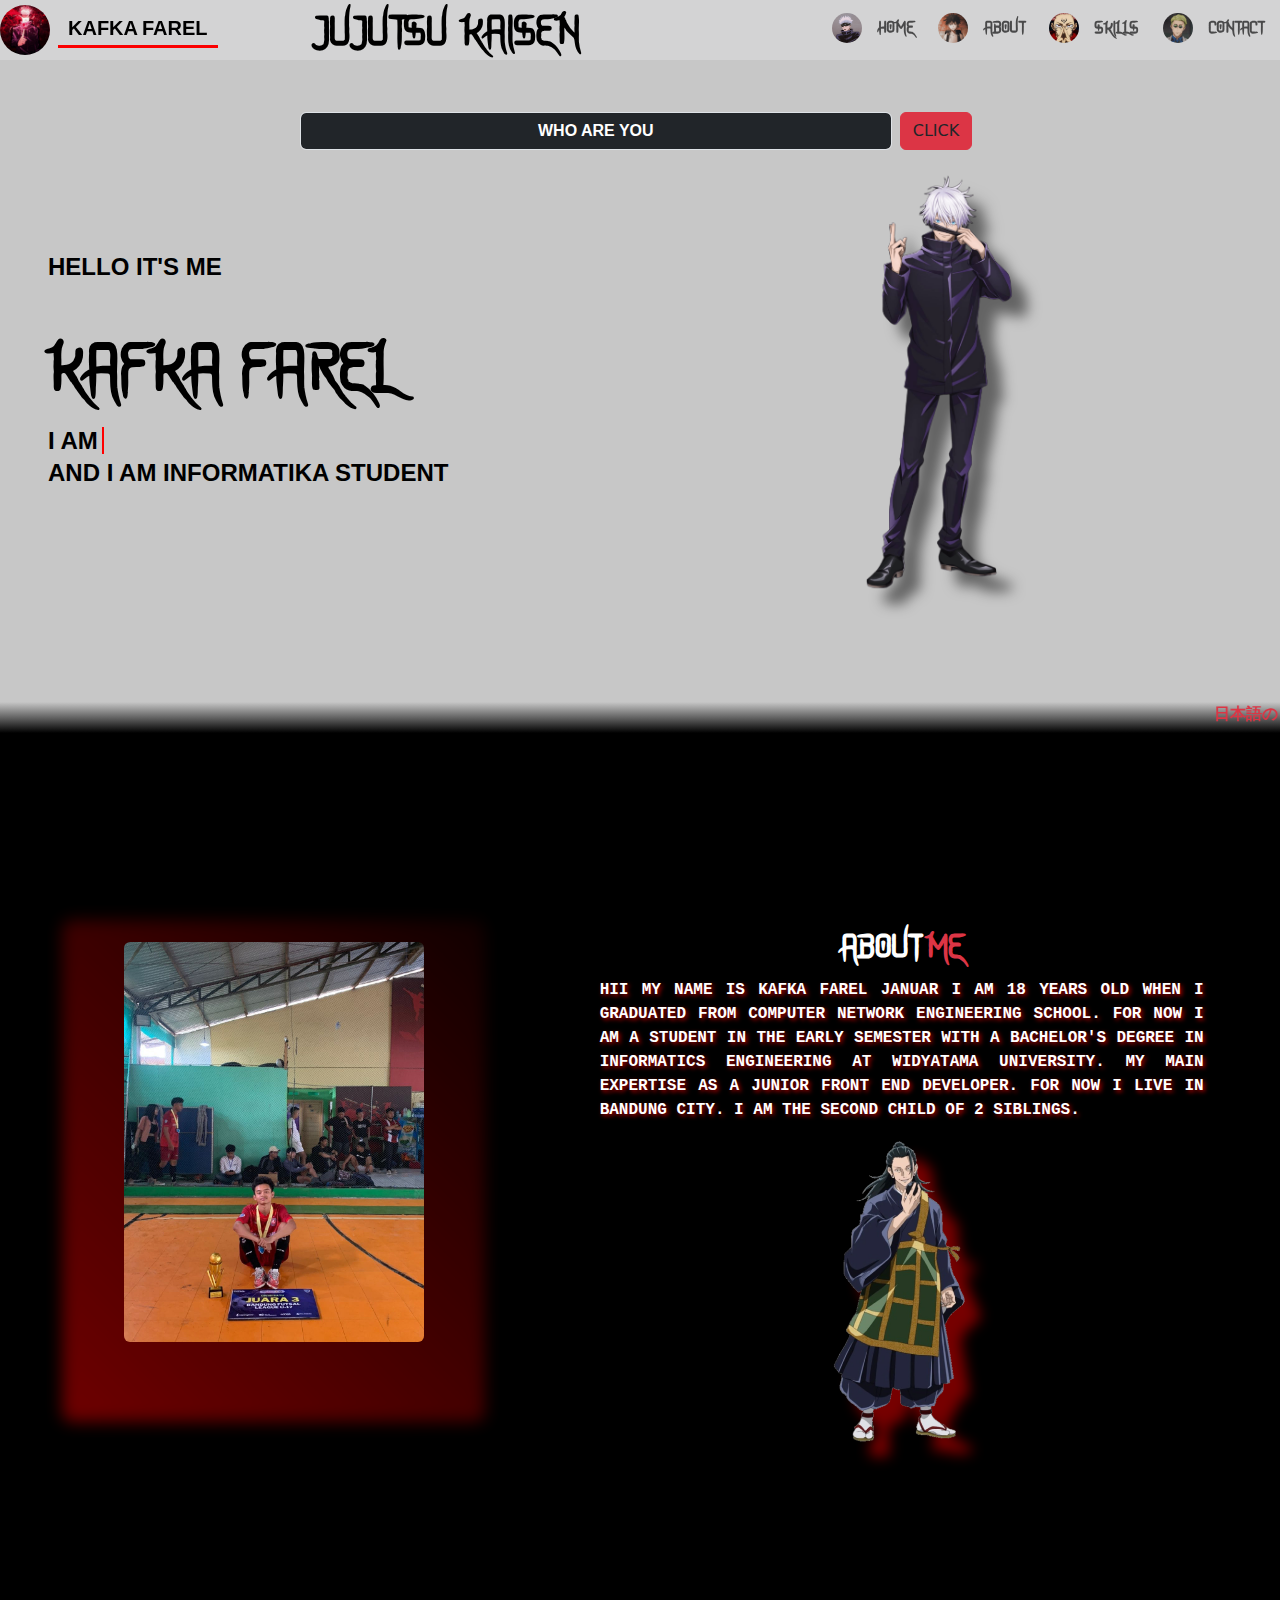
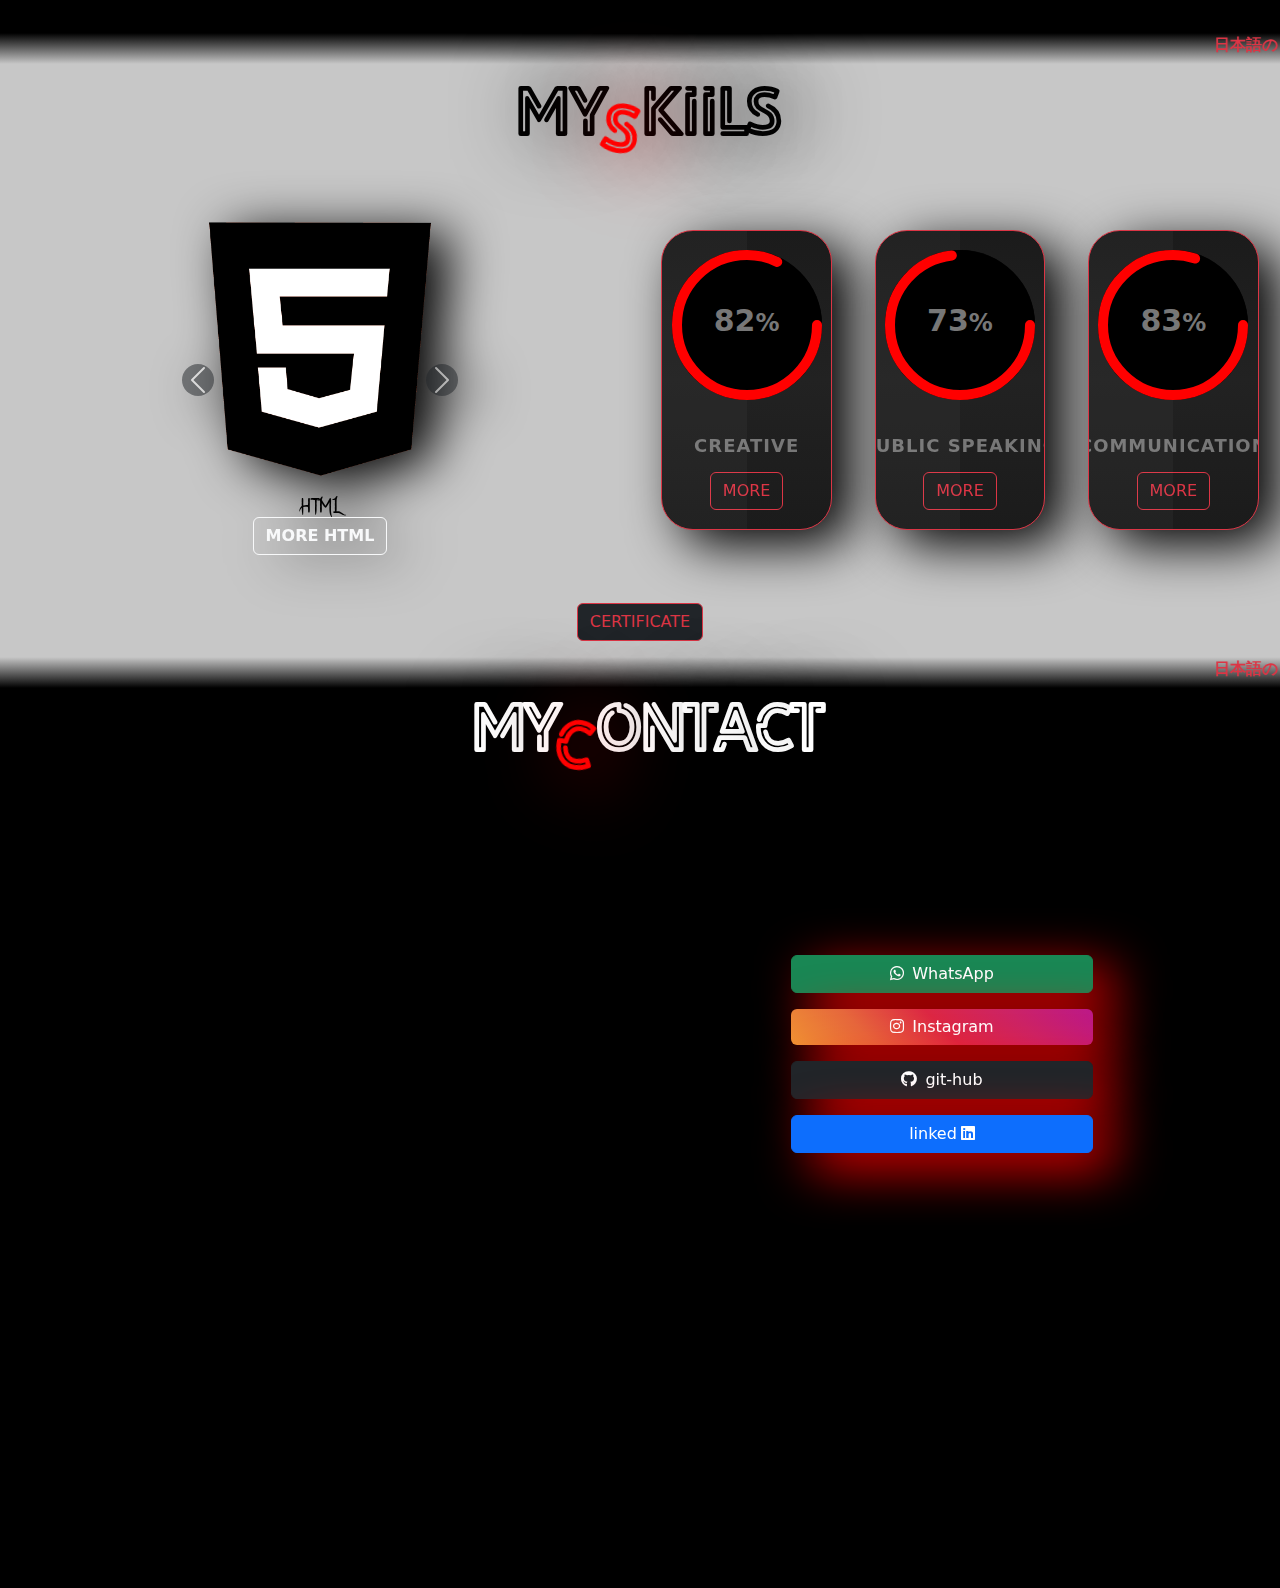
==== index.html @ aa189bc1 "ganti warna bg dan menambahakan kontak" ====
<!DOCTYPE html>
<html lang="en">
  <head>
    <meta charset="UTF-8" />
    <meta http-equiv="X-UA-Compatible" content="IE=edge" />
    <meta name="viewport" content="width=device-width, initial-scale=1.0" />
    <title>KAFKA</title>
    <link href="https://cdn.jsdelivr.net/npm/bootstrap@5.3.0-alpha1/dist/css/bootstrap.min.css" rel="stylesheet" />
    <link href="https://cdnjs.cloudflare.com/ajax/libs/font-awesome/6.6.0/css/all.min.css" rel="stylesheet" />
    <link rel="stylesheet" href="main.css" />
  </head>
  <body>
    <!-- Navbar -->

    <nav class="navbar navbar-expand-lg">
      <div class="container-fluid fixed-top porto bg-light bg-opacity-25">
        <a class="navbar-brand d-flex align-items-center" href="">
          <img src="gojo.gif" alt="Logo" width="50" class="d-inline-block align-text-top rounded-circle" />
          <div class="fw-bold folio ms-2" style="font-family: Arial, Helvetica, sans-serif"><span>KAFKA</span><span class="ms-1">FAREL</span></div>
        </a>
        <div class="flex-grow-1 d-flex justify-content-center">
          <button class="fw-bold fs-1 bg-transparent border border-0 pulsate-bck" style="font-family: jujutsukaisen" onclick="mode()">JUJUTSU KAISEN</button>
        </div>
        <button class="navbar-toggler" type="button" data-bs-toggle="collapse" data-bs-target="#navbarTogglerDemo02" aria-controls="navbarTogglerDemo02" aria-expanded="false" aria-label="Toggle navigation">
          <span class="navbar-toggler-icon"></span>
        </button>
        <div class="collapse navbar-collapse" id="navbarTogglerDemo02">
          <ul class="navbar-nav ms-auto d-flex justify-content-start ul-text">
            <button class="nav-item d-flex align-items-center bg-transparent border border-0">
              <img class="me-2 rounded-circle" width="30" height="30" style="vertical-align: middle" src="home1jpg.jpg" />
              <a class="nav-link fw-bold button-text" href="#home" style="vertical-align: middle; font-family: jujutsukaisen">HOME</a>
            </button>
            <button class="nav-item d-flex align-items-center bg-transparent border border-0">
              <img class="me-2 rounded-circle" width="30" height="30" style="vertical-align: middle" src="about.jpg" />
              <a class="nav-link fw-bold button-text" href="#about" style="vertical-align: middle; font-family: jujutsukaisen">ABOUT</a>
            </button>
            <button class="nav-item d-flex align-items-center bg-transparent border border-0">
              <img class="me-2 rounded-circle" width="30" height="30" style="vertical-align: middle" src="skills.jpeg" />
              <a class="nav-link fw-bold button-text" href="#skills" style="vertical-align: middle; font-family: jujutsukaisen">SKILLS</a>
            </button>
            <button class="nav-item d-flex align-items-center bg-transparent border border-0">
              <img class="me-2 rounded-circle" width="30" height="30" style="vertical-align: middle" src="kontak.jpeg" />
              <a class="nav-link fw-bold button-text" href="#kontak" style="vertical-align: middle; font-family: jujutsukaisen">CONTACT</a>
            </button>
            <!-- <button class="nav-item d-flex align-items-center bg-transparent border border-0" type="button" data-bs-toggle="offcanvas" data-bs-target="#offcanvasExample" aria-controls="offcanvasExample">CHATBOT</button> -->
          </ul>
        </div>
      </div>
    </nav>
    <!-- Navbar End -->

    <!-- Hero Section -->
    <div class="container-fluid mt-5 pt-5 px-5 awal" id="home" style="min-height: 70vh">
      <div class="row align-items-center">
        <div class="d-flex align-items-center justify-content-center">
          <input class="input-nama text-light fw-bold bg-dark form-control w-50 mb-3" id="inputnama" type="text" placeholder="WHO ARE YOU" aria-label="default input example" />
          <button type="button" class="btn btn-danger text-dark mb-3 mx-2" onclick="nama()">CLICK</button>
        </div>
        <div>
          <h1 class="h1" id="h1"></h1>
        </div>
        <div id="customAlert" class="modal fade" tabindex="-1" aria-hidden="true">
          <div class="modal-dialog modal-dialog-centered">
            <div class="modal-content">
              <div class="modal-header">
                <h5 class="modal-title">PENTING!!!</h5>
                <div class="spinner-grow text-danger" role="status"></div>
                <button type="button" class="btn-close" data-bs-dismiss="modal" aria-label="Close"></button>
              </div>
              <div class="modal-body">
                <p>MASUKKAN NAMA ANDA</p>
              </div>
              <div class="modal-footer">
                <button type="button" class="btn btn-secondary" data-bs-dismiss="modal">Tutup</button>
              </div>
            </div>
          </div>
        </div>

        <div class="col-lg-6 text-start luar" style="font-family: Arial, Helvetica, sans-serif">
          <h3 class="fs-4 mb-5 fw-bold">HELLO IT'S ME</h3>
          <h1 class="display-3 fw-bold mb-3 text-pop-up-top" style="font-family: JujutsuKaisen">KAFKA FAREL</h1>
          <span class="fs-4 mb-4 fw-bold text-text text-first">I AM</span>
          <span class="fs-4 mb-4 fw-bold text-text text-second">FREELANCE</span>
          <h3 class="fs-4 mb-4 fw-bold">AND I AM INFORMATIKA STUDENT</h3>
        </div>
        <div class="col-lg-6 text-center mt-4 mt-lg-0 slide-in-fwd-right">
          <img src="gojo.png" class="img-fluid gojo-image" alt="Gojo Image" />
        </div>
      </div>
    </div>

    <!-- end hero -->

    <div class="mt-2 bg-jepang overflow-hidden">
      <marquee class="text-[clamp(1rem, 5vw, 2rem)] text-start text-danger text-nowrap fw-bold" scrollamount="7" behavior="scroll">
        日本語の 日本語の 日本語の 日本語の 日本語の 日本語 日本語の 日本語 日本語の 日本語の 日本語の 日本語の 日本語の 日本語 日本語の 日本語 日本語の 日本語の 日本語の 日本語の 日本語の 日本語 日本語の 日本語 日本語の 日本語の 日本語の
        日本語の 日本語の 日本語 日本語の 日本語
      </marquee>
    </div>

    <!-- About Section -->
    <div class="container-fluid bg-about text-center justify-content-center d-flex align-items-center" id="about" style="min-height: 100vh">
      <div class="row justify-content-around w-100">
        <div class="col-10 col-xs-8 col-sm-8 col-md-4 glow-border mb-4">
          <img src="foto1.jpeg" class="rounded img-fluid foto1-image" alt="Foto 1" />
        </div>
        <div class="col-10 col-xs-8 col-sm-8 col-md-6" id="text">
          <div style="font-family: jujutsukaisen">
            <span class="fw-bold fs-2 text-me">ABOUT</span>
            <span class="fw-bold fs-2 text-danger">ME</span>
            <p class="text-uppercase mt-2 fw-bold font-monospace text-about text-sm">
              hii my name is kafka farel januar i am 18 years old when i graduated from computer network engineering school. for now i am a student in the early semester with a bachelor's degree in informatics engineering at widyatama
              university. my main expertise as a junior front end developer. for now i live in bandung city. i am the second child of 2 siblings.
            </p>
          </div>
          <div>
            <img src="geto.png" class="img-fluid geto-image" />
          </div>
        </div>
      </div>
    </div>

    <!-- END ABOUT -->
    <div class="bg-jepang2 overflow-hidden">
      <marquee class="text-[clamp(1rem, 5vw, 2rem)] text-start text-danger text-nowrap fw-bold" scrollamount="7" behavior="scroll" direction="left">
        日本語の 日本語の 日本語の 日本語の 日本語の 日本語 日本語の 日本語 日本語の 日本語の 日本語の 日本語の 日本語の 日本語 日本語の 日本語 日本語の 日本語の 日本語の 日本語の 日本語の 日本語 日本語の 日本語 日本語の 日本語の 日本語の
        日本語の 日本語の 日本語 日本語の 日本語
      </marquee>
    </div>

    <!-- skill section -->
    <div class="container-fluid" id="skills" style="min-height: 10vh; background-attachment: fixed">
      <div class="text-center mt-2">
        <h1 class="text-nyala fw-bold">
          <span class="letter letter-1">M</span>
          <span class="letter letter-1">Y</span>
          <span class="letter letter-2 text-span">S</span>
          <span class="letter letter-3">K</span>
          <span class="letter letter-4">I</span>
          <span class="letter letter-4">I</span>
          <span class="letter letter-4">L</span>
          <span class="letter letter-4">S</span>
        </h1>
      </div>
      <div class="row d-flex justify-content-center">
        <div class="col-10 col-xs-8 col-sm-8 col-md-6 mt-5">
          <div id="carouselExample" class="carousel slide bg-transparent glow-card" data-bs-ride="carousel" style="max-width: 18rem; margin: auto">
            <div class="carousel-inner skillsection">
              <div class="carousel-item active text-center">
                <div class="warna border-0 text-center mx-auto" style="width: 100%; max-width: 18rem">
                  <img src="logo-html-5-2048.png" class="card-img-top img-fluid" alt="HTML Logo" />
                  <div class="card-body">
                    <h5 class="card-title" style="font-family: 'JujutsuKaisen', sans-serif">HTML</h5>
                    <div class="more">
                      <button class="btn btn-outline-light fw-bold" id="morehtml" onclick="html()">MORE HTML</button>
                    </div>
                  </div>
                  <div class="back">
                    <button class="btn btn-outline-light fw-bold" onclick="kembali()">BACK</button>
                  </div>
                </div>
              </div>
              <div class="carousel-item text-center">
                <div class="bg-transparent warna border-0" style="width: 100%; margin: auto">
                  <img src="logo-css-3-1024.png" class="card-img-top" alt="CSS Logo" />
                  <div class="card-body">
                    <h5 class="card-title" style="font-family: jujutsukaisen">CSS</h5>
                    <div class="more">
                      <button class="btn btn-outline-light fw-bold" onclick="css()">MORE CSS</button>
                    </div>
                    <div class="back">
                      <button class="btn btn-outline-light fw-bold" onclick="kembali()">BACK</button>
                    </div>
                  </div>
                </div>
              </div>
              <div class="carousel-item text-center">
                <div class="bg-transparent warna border-0" style="width: 100%; margin: auto">
                  <img src="JavaScript-logo.png" class="card-img-top" alt="JavaScript Logo" />
                  <div class="card-body">
                    <h5 class="card-title" style="font-family: jujutsukaisen">JAVASCRIPT</h5>
                    <div class="more">
                      <button class="btn btn-outline-light fw-bold" onclick="javascript()">MORE JAVASCRIPT</button>
                    </div>
                    <div class="back">
                      <button class="btn btn-outline-light fw-bold" onclick="kembali()">BACK</button>
                    </div>
                  </div>
                </div>
              </div>
              <div class="carousel-item text-center">
                <div class="bg-transparent warna border-0" style="width: 100%; margin: auto">
                  <img src="bootstrap-logo.png" class="card-img-top" alt="Bootstrap Logo" />
                  <div class="card-body">
                    <h5 class="card-title" style="font-family: jujutsukaisen">BOOTSTRAP</h5>
                    <div class="more">
                      <button class="btn btn-outline-light fw-bold" onclick="bt()">MORE</button>
                    </div>
                    <div class="back">
                      <button class="btn btn-outline-light fw-bold" onclick="kembali()">BACK</button>
                    </div>
                  </div>
                </div>
              </div>
              <div class="carousel-item text-center">
                <div class="bg-transparent warna border-0" style="width: 100%; margin: auto">
                  <img src="Tailwind_CSS_Logo.svg.png" class="card-img-top" style="height: 15rem" alt="Tailwind Logo" />
                  <div class="card-body">
                    <h5 class="card-title mt-5" style="font-family: jujutsukaisen">TAILWIND</h5>
                    <div class="more">
                      <button class="btn btn-outline-light fw-bold" onclick="tailwind()">MORE</button>
                    </div>
                    <div class="back">
                      <button class="btn btn-outline-light fw-bold" onclick="kembali()">BACK</button>
                    </div>
                  </div>
                </div>
              </div>
            </div>
            <div id="kirikanan">
              <button class="carousel-control-prev" type="button" data-bs-target="#carouselExample" data-bs-slide="prev">
                <span class="carousel-control-prev-icon bg-dark rounded-circle" aria-hidden="true"></span>
                <span class="visually-hidden">LEFT</span>
              </button>
              <button class="carousel-control-next" type="button" data-bs-target="#carouselExample" data-bs-slide="next">
                <span class="carousel-control-next-icon bg-dark rounded-circle" aria-hidden="true"></span>
                <span class="visually-hidden">Next</span>
              </button>
            </div>
          </div>
          <!-- soft skill -->
          <div class="kemampuan w-100">
            <div class="card-creative" style="width: 26rem">
              <div class="card-body">
                <div style="text-align: center; font-family: jujutsukaisen" class="fw-bold mb-2"><span>CREA</span><span class="text-danger">TIVE</span></div>
                <p class="card-text text-uppercase fw-bold" style="text-align: justify">
                  "My friends often see me as a creative person because I always find new ways to solve problems. For example, in a college project, I found a different data visualization method to make the presentation more interesting and
                  understandable. This creativity helps me provide fresh ideas that enrich the team's work."
                </p>
              </div>
            </div>
            <div class="card-public" style="width: 26rem">
              <div class="card-body">
                <div style="text-align: center; font-family: jujutsukaisen" class="fw-bold mb-2"><span>PUBLIC</span><span class="text-danger">SPEAKING</span></div>
                <p class="card-text text-uppercase fw-bold" style="text-align: justify">
                  "I have good public speaking skills because I often appear to present group projects or ideas in class. My friends feel that I can convey messages clearly and convincingly, which makes it easy for the audience to
                  understand the essence of my presentation. These public speaking skills help me build confidence and convey ideas more effectively."
                </p>
              </div>
            </div>
            <div class="card-komunikasi" style="width: 26rem">
              <div class="card-body">
                <div style="text-align: center; font-family: jujutsukaisen" class="fw-bold mb-2"><span>COMMUNI</span><span class="text-danger">CATION</span></div>
                <p class="card-text text-uppercase fw-bold" style="text-align: justify">
                  "I am usually the communicator in the team. My colleagues feel comfortable to share their ideas with me because I am able to explain clearly and listen well. This communication skill helps us solve problems without
                  misunderstanding."
                </p>
              </div>
            </div>
          </div>

          <!-- end soft skill -->
        </div>
        <div class="col-10 col-sm-8 col-md-6 d-flex flex-wrap align-items-center justify-content-center mt-5">
          <div class="row mt-4 kotakskill">
            <div class="col-12 col-xs-8 col-sm-12 col-md-6 col-lg-4 mb-4 d-flex justify-content-center">
              <div class="card border border-danger rounded-5">
                <div class="box">
                  <div class="percent">
                    <svg>
                      <circle cx="70" cy="70" r="70"></circle>
                      <circle id="circle1" cx="70" cy="70" r="70"></circle>
                    </svg>
                    <div class="num">
                      <h2>82<span>%</span></h2>
                    </div>
                  </div>
                  <h2 class="text">creative</h2>
                </div>
                <div class="mt-2 softskill">
                  <button type="button" class="btn btn-outline-danger" onclick="creative()">MORE</button>
                </div>
                <div class="balik">
                  <button type="button" class="btn btn-outline-danger" onclick="pulang()">BACK</button>
                </div>
              </div>
            </div>

            <div class="col-12 col-sm-12 col-md-6 col-lg-4 mb-4 d-flex justify-content-center">
              <div class="card border border-danger rounded-5">
                <div class="box">
                  <div class="percent">
                    <svg>
                      <circle cx="70" cy="70" r="70"></circle>
                      <circle id="circle2" cx="70" cy="70" r="70"></circle>
                    </svg>
                    <div class="num">
                      <h2>73<span>%</span></h2>
                    </div>
                  </div>
                  <h2 class="text">public speaking</h2>
                </div>
                <div class="mt-2 softskill">
                  <button type="button" class="btn btn-outline-danger" onclick="public()">MORE</button>
                </div>
                <div class="balik">
                  <button type="button" class="btn btn-outline-danger" onclick="pulang()">BACK</button>
                </div>
              </div>
            </div>
            <div class="col-12 col-sm-12 col-md-12 col-lg-4 mb-4 d-flex justify-content-center">
              <div class="card border border-danger rounded-5">
                <div class="box">
                  <div class="percent">
                    <svg>
                      <circle cx="70" cy="70" r="70"></circle>
                      <circle id="circle3" cx="70" cy="70" r="70"></circle>
                    </svg>
                    <div class="num">
                      <h2>83<span>%</span></h2>
                    </div>
                  </div>
                  <h2 class="text">communication</h2>
                </div>
                <div class="mt-2 softskill">
                  <button type="button" class="btn btn-outline-danger" onclick="komunikasi()">MORE</button>
                </div>
                <div class="balik">
                  <button type="button" class="btn btn-outline-danger" onclick="pulang()">BACK</button>
                </div>
              </div>
            </div>
          </div>
          <!-- more -->

          <div class="ht-ml">
            <div class="d-flex align-items-center justify-content-center">
              <div class="card rounded-5" style="width: 18rem">
                <div class="card-body">
                  <div class="card-title text-light fs-2" style="font-family: jujutsukaisen"><span>HT</span><span style="color: red">ML</span></div>
                  <i class="fa-brands fa-html5 fa-3x" style="color: #e34f26"></i>
                  <p class="card-text text-light text-uppercase fw-bold">HTML is a markup language that is generally used to structure paragraphs, headings, and links on web pages.</p>
                  <div class="progress" role="progressbar" aria-label="Danger striped example" aria-valuenow="100" aria-valuemin="0" aria-valuemax="100">
                    <div class="progress-bar progress-bar-striped bg-danger progress-bar-animated fw-bold" style="width: 75%">75%</div>
                  </div>
                </div>
              </div>
            </div>
          </div>
          <div class="cs-s">
            <div class="d-flex align-items-center justify-content-center">
              <div class="card rounded-5" style="width: 18rem">
                <div class="card-body">
                  <div class="card-title text-light fs-2" style="font-family: jujutsukaisen"><span>CS</span><span style="color: red">S</span></div>
                  <i class="fa-brands fa-css3-alt fa-3x" style="color: #1572b6"></i>
                  <p class="card-text text-light text-uppercase fw-bold">
                    CSS is one of the languages that you must know when learning to create a website. Without it, the appearance of the website will be less attractive, and it takes more effort to make changes to the display elements.
                  </p>
                  <div class="progress" role="progressbar" aria-label="Danger striped example" aria-valuenow="100" aria-valuemin="0" aria-valuemax="100">
                    <div class="progress-bar progress-bar-striped bg-danger progress-bar-animated fw-bold" style="width: 70%">70%</div>
                  </div>
                </div>
              </div>
            </div>
          </div>

          <div class="java-script">
            <div class="d-flex align-items-center justify-content-center">
              <div class="card rounded-5" style="width: 18rem">
                <div class="card-body">
                  <div class="card-title text-light fs-2" style="font-family: jujutsukaisen"><span>JAVA</span><span style="color: red">SCRIPT</span></div>
                  <i class="fa-brands fa-js fa-3x" style="color: #f7df1e"></i>
                  <p class="card-text text-light text-uppercase fw-bold">
                    JavaScript is a programming language used for website development to make it more dynamic. In other words, JavaScript gives "life" to the website so that interaction is created between visitors and the site.
                  </p>
                  <div class="progress" role="progressbar" aria-label="Danger striped example" aria-valuenow="100" aria-valuemin="0" aria-valuemax="100">
                    <div class="progress-bar progress-bar-striped bg-danger progress-bar-animated fw-bold" style="width: 50%">50%</div>
                  </div>
                </div>
              </div>
            </div>
          </div>

          <div class="boot-strap">
            <div class="d-flex align-items-center justify-content-center">
              <div class="card rounded-5" style="width: 18rem">
                <div class="card-body">
                  <div class="card-title text-light fs-2" style="font-family: jujutsukaisen"><span>BOOT</span><span style="color: red">STRAP</span></div>
                  <i class="fa-brands fa-bootstrap fa-3x" style="color: #7952b3"></i>
                  <p class="card-text text-light text-uppercase fw-bold">Bootstrap is the mainstay weapon for developers when creating websites. This is because Bootstrap can help them create websites quickly and easily.</p>
                  <div class="progress" role="progressbar" aria-label="Danger striped example" aria-valuenow="100" aria-valuemin="0" aria-valuemax="100">
                    <div class="progress-bar progress-bar-striped bg-danger progress-bar-animated fw-bold" style="width: 80%">80%</div>
                  </div>
                </div>
              </div>
            </div>
          </div>

          <div class="tail-wind">
            <div class="d-flex align-items-center justify-content-center">
              <div class="card rounded-5" style="width: 18rem">
                <div class="card-body">
                  <div class="card-title text-light fs-2" style="font-family: jujutsukaisen"><span>TAIL</span><span style="color: red">WIND</span></div>
                  <p class="card-text text-light text-uppercase fw-bold">Tailwind is a utility-first CSS framework that enables developers to build complex designs with ease.</p>
                  <div class="progress" role="progressbar" aria-label="Danger striped example" aria-valuenow="100" aria-valuemin="0" aria-valuemax="100">
                    <div class="progress-bar progress-bar-striped bg-danger progress-bar-animated fw-bold" style="width: 40%">40%</div>
                  </div>
                </div>
              </div>
            </div>
          </div>

          <!-- end more -->
        </div>
      </div>
      <div class="d-flex justify-content-center align-items-center mt-5">
        <button class="btn btn-outline-danger bg-dark" type="button" data-bs-toggle="collapse" data-bs-target="#collapseExample" aria-expanded="false" aria-controls="collapseExample">CERTIFICATE</button>
      </div>
    </div>
    <!-- end skill -->
    <div class="mt-3 bg-jepang overflow-hidden">
      <marquee class="text-[clamp(1rem, 5vw, 2rem)] text-start text-danger text-nowrap fw-bold" scrollamount="7" behavior="scroll">
        日本語の 日本語の 日本語の 日本語の 日本語の 日本語 日本語の 日本語 日本語の 日本語の 日本語の 日本語の 日本語の 日本語 日本語の 日本語 日本語の 日本語の 日本語の 日本語の 日本語の 日本語 日本語の 日本語 日本語の 日本語の 日本語の
        日本語の 日本語の 日本語 日本語の 日本語
      </marquee>
    </div>

    <!-- sertifikat -->

    <div class="collapse" id="collapseExample">
      <div class="container-fluid bg-serti">
        <div class="row d-flex justify-content-center align-items-center">
          <div class="col-8 col-sm-8 col-md-5 col-lg-4 d-flex justify-content-center align-items-center mt-5">
            <img src="serti1.jpg" class="img-fluid serti-glow rounded-4 serti-image w-75" alt="Image" />
          </div>
          <div class="col-8 col-sm-8 col-md-5 col-lg-4 d-flex justify-content-center align-items-center mt-3">
            <img src="serti2.jpg" class="img-fluid serti-glow rounded-4 serti-image w-75" alt="Image" />
          </div>
          <div class="col-8 col-sm-8 col-md-8 col-lg-4 d-flex justify-content-center align-items-center mt-3">
            <img src="serti3.jpg" class="img-fluid serti-glow rounded-4 serti-image w-75" alt="Image" />
          </div>
        </div>
      </div>
    </div>
    <!-- end serti -->

    <!-- contact -->
    <div class="container-fluid bg-about text-center" style="min-height: 100vh; background-attachment: fixed" id="kontak">
      <div class="text-center">
        <h1 class="text-nyala text-light fw-bold">
          <span class="letter-text letter-1">M</span>
          <span class="letter-text letter-1">Y</span>
          <span class="letter letter-2 text-span">C</span>
          <span class="letter-text letter-3">O</span>
          <span class="letter-text letter-4">N</span>
          <span class="letter-text letter-4">T</span>
          <span class="letter-text letter-4">A</span>
          <span class="letter-text letter-4">C</span>
          <span class="letter-text letter-4">T</span>
        </h1>
      </div>
      <div class="row d-flex justify-content-center align-items-center w-100 h-100 mt-6">
        <div class="col-10 col-lg-6 col-md-6 col-sm-8 d-flex justify-content-center align-items-center">
          <div class="w-100">
            <iframe
              src="https://www.google.com/maps/embed?pb=!1m18!1m12!1m3!1d350.1423789939285!2d107.62272302739503!3d-6.841494592933404!2m3!1f0!2f0!3f0!3m2!1i1024!2i768!4f13.1!3m3!1m2!1s0x2e68e0d5eada77e3%3A0xa9e84229aa330076!2sJl.%20Baru%20Laksana%20No.57%2C%20Pagerwangi%2C%20Kec.%20Lembang%2C%20Kabupaten%20Bandung%20Barat%2C%20Jawa%20Barat%2040391!5e0!3m2!1sid!2sid!4v1731908939388!5m2!1sid!2sid"
              style="border: 0; height: 300px"
              allowfullscreen=""
              loading="lazy"
              referrerpolicy="no-referrer-when-downgrade"
              class="rounded-4 w-75 maps"
            ></iframe>
          </div>
        </div>
        <div class="col-10 col-lg-6 col-md-6 col-sm-8 mt-3">
          <div>
            <a href="https://wa.me/62895342305487" target="_blank" class="btn btn-success btn-custom w-50"> <i class="fab fa-whatsapp me-2"></i>WhatsApp</a>
          </div>
          <div class="mt-3">
            <a href="https://www.instagram.com/kfkafrl_" target="_blank" class="btn btn-instagram btn-custom w-50"> <i class="fab fa-instagram me-2"></i>Instagram </a>
          </div>
          <div class="mt-3">
            <a href="https://github.com/kafkaaaa28" target="_blank" class="btn btn-dark btn-custom w-50"> <i class="fa-brands fa-github me-2"></i>git-hub</a>
          </div>
          <div class="mt-3">
            <a href="https://www.linkedin.com/in/kafka-januar-b57524325/" target="_blank" class="btn btn-primary btn-custom w-50">linked<i class="fa-brands fa-linkedin ms-1"></i></a>
          </div>
        </div>
      </div>
    </div>

    <script src="kafka.js"></script>
    <script src="https://cdn.jsdelivr.net/npm/bootstrap@5.3.0-alpha1/dist/js/bootstrap.bundle.min.js"></script>
  </body>
</html>
---- main.css ----
*,
html,
body {
  margin: 0;
  padding: 0;
}
html {
  scroll-behavior: smooth;
}
body {
  transition: background-color 1s ease;
  background-color: rgb(199, 199, 199);
  color: black;
}
.dark-mode {
  background-color: #000000; /* Warna latar belakang untuk dark mode */
  color: white; /* Warna teks untuk dark mode */
}
.dark-mode .navbar {
  background-color: #1c1c1c; /* Warna navbar untuk dark mode */
}
.dark-mode button {
  color: white; /* Warna teks tombol untuk dark mode */
}
.bg-jepang {
  background: rgb(0, 0, 0);
  background: linear-gradient(0deg, rgba(0, 0, 0, 1) 0%, rgb(199, 199, 199) 100%);
}
.bg-jepang2 {
  transition: background-color 1s ease;
  background: rgb(199, 199, 199);
  background: linear-gradient(0deg, rgb(199, 199, 199) 0%, rgba(0, 0, 0, 1) 100%);
}
.dark-mode .text-about {
  color: black;
  transition: color 0.3s ease;
  text-shadow: 2px 2px 4px rgba(0, 0, 0, 0.7); /* Bayangan teks */
}
.dark-mode .bg-jepang {
  transition: background-color 1s ease;
  background: rgb(199, 199, 199);
  background: linear-gradient(0deg, rgb(199, 199, 199) 0%, rgba(0, 0, 0, 1) 100%);
}
.dark-mode .bg-jepang2 {
  background: rgb(0, 0, 0);
  background: linear-gradient(0deg, rgba(0, 0, 0, 1) 0%, rgb(199, 199, 199, 1) 100%);
}
.text-nyala {
  font-family: 'Liberty';
  font-weight: 100;
  font-size: 4rem;
  letter-spacing: -0.25em;
  flex-flow: row;
  white-space: nowrap;
}

.letter {
  color: #020202;
  display: inline-block;
  text-shadow: 1rem 0 5rem #000000;
}
.dark-mode .letter {
  text-shadow: 1rem 0 5rem #fcfcfc;

  color: white;
}
.text-span {
  color: red;
  text-shadow: 1rem 0 5rem #ff0000;
}
.dark-mode .text-span {
  color: red;
  text-shadow: 1rem 0 5rem #ff0000;
}
.letter-2 {
  transform: translate(-0.2rem, 1rem) rotate(10deg);
  animation: flicker 2s ease-in-out infinite alternate;
}
.letter-text {
  color: white;
  text-shadow: 1rem 0 5rem #000000;
}
.dark-mode .letter-text {
  color: black;
  text-shadow: 1rem 0 5rem #fcfcfc;
}
@media (max-width: 768px) {
  .text-nyala {
    font-size: 2rem;
  }
}

@media (max-width: 576px) {
  .text-nyala {
    font-size: 1.5rem;
  }
}

@keyframes flicker {
  0% {
    opacity: 1;
    transform: translate(-0.2rem, 1rem) rotate(10deg);
  }

  5% {
    opacity: 1;
    transform: translate(-0.2rem, 1rem) rotate(10deg);
  }

  5.5% {
    opacity: 0;
    transform: translate(-0.2rem, 1rem) rotate(10deg);
  }

  6% {
    opacity: 1;
    transform: translate(-0.2rem, 1rem) rotate(10deg);
  }

  6.5% {
    opacity: 1;
    transform: translate(-0.2rem, 1rem) rotate(10deg);
  }

  7% {
    opacity: 0;
    transform: translate(-0.2rem, 1rem) rotate(10deg);
  }

  8% {
    opacity: 1;
    transform: translate(-0.2rem, 1rem) rotate(10deg);
  }

  50% {
    opacity: 1;
    transform: translate(-0.2rem, 1rem) rotate(13deg);
  }

  100% {
    opacity: 1;
    transform: translate(-0.2rem, 1rem) rotate(10deg);
  }
}

.bg-about {
  background-color: black;
  transition: background-color 1s ease;
}
.dark-mode .bg-about {
  background-color: rgb(199, 199, 199);
}
.dark-mode button a {
  color: white; /* Warna teks tombol untuk dark mode */
}
.dark-mode button a:hover {
  color: white; /* Warna teks tombol untuk dark mode */
}
.text-me {
  color: white;
}
.dark-mode .text-me {
  color: black;
}
.dark-mode a span {
  color: white; /* Warna teks tombol untuk dark mode */
}
.dark-mode .gojo-image {
  filter: drop-shadow(1rem 1rem 0.4rem rgba(235, 0, 0, 0.5));
}
.dark-mode .geto-image {
  filter: drop-shadow(1rem 1rem 0.4rem rgba(0, 0, 0, 0.5));
}
.dark-mode .text-second {
  color: rgb(255, 0, 0);
}
.dark-mode .text-text.text-second:before {
  background-color: black;
  transition: background-color 1s ease;
}
.text-text.text-second:before {
  content: '';
  position: absolute;
  top: 0;
  left: 0;
  height: 100%;
  width: 100%;
  background-color: rgb(199, 199, 199);
  border-left: 2px solid red;
  transition: background-color 1s ease;
  animation: animate 4s steps(12) infinite;
}
@keyframes animate {
  40%,
  60% {
    left: calc(100% + 4px);
  }
  100% {
    left: 0%;
  }
}
@font-face {
  font-family: 'JujutsuKaisen';
  src: url('Qetod.ttf') format('truetype');
}
@font-face {
  font-family: 'Liberty';
  src: url('liberty.otf') format('truetype');
}

.porto {
  list-style: none;
  padding: 0;
  margin: 0;
  display: flex;
  text-transform: uppercase;
  color: grey;
}
.porto .folio {
  padding: 0 0.5em 0.25em;
  cursor: pointer;
  position: relative;
  overflow: hidden;
  transition: 0.3s;
}
.porto .folio:hover {
  color: #fffcfc;
}
.porto .folio:before {
  content: '';
  position: absolute;
  inset: calc(100% - 3px) 0 0 0; /* 3px = the thickness */
  background: rgb(251, 0, 0); /* the color */
  scale: 0 1;
  transition: 0.3s, translate 0s 0.3s;
}
.porto:hover .folio:before {
  scale: 1;
}
.porto .folio:hover:before {
  translate: 0;
  transition: 0.3s;
}
.porto:hover .folio:has(~ .folio:hover):before {
  translate: 100% 0;
  transition: 0.2s 0.2s, scale 0s 0.4s;
}
.porto:hover .folio:hover ~ .folio:before {
  translate: -100% 0;
  transition: 0.2s 0.2s, scale 0s 0.4s;
}
ul {
  list-style: none;
  padding: 0;
  margin: 0;
  display: flex;
  text-transform: uppercase;
  color: grey;
}
ul button {
  padding: 0 0.5em 0.25em;
  cursor: pointer;
  position: relative;
  overflow: hidden;
  transition: 0.3s;
}

.ul-text .button-text:hover {
  color: white;
}
ul button:before {
  content: '';
  position: absolute;
  inset: calc(100% - 3px) 0 0 0; /* 3px = the thickness */
  background: rgb(255, 2, 2); /* the color */
  scale: 0 1;
  transition: 0.3s, translate 0s 0.3s;
}
ul:hover button:before {
  scale: 1;
}
ul button:hover:before {
  translate: 0;
  transition: 0.3s;
}
ul:hover button:has(~ button:hover):before {
  translate: 100% 0;
  transition: 0.2s 0.2s, scale 0s 0.4s;
}
ul:hover button:hover ~ button:before {
  translate: -100% 0;
  transition: 0.2s 0.2s, scale 0s 0.4s;
}
.slide-in-fwd-right {
  -webkit-animation: slide-in-fwd-right 1.5s cubic-bezier(0.25, 0.46, 0.45, 0.94) both;
  animation: slide-in-fwd-right 1.5s cubic-bezier(0.25, 0.46, 0.45, 0.94) both;
}

@-webkit-keyframes slide-in-fwd-right {
  0% {
    -webkit-transform: translateZ(-1400px) translateX(1000px);
    transform: translateZ(-1400px) translateX(1000px);
    opacity: 0;
  }
  100% {
    -webkit-transform: translateZ(0) translateX(0);
    transform: translateZ(0) translateX(0);
    opacity: 1;
  }
}
@keyframes slide-in-fwd-right {
  0% {
    -webkit-transform: translateZ(-1400px) translateX(1000px);
    transform: translateZ(-1400px) translateX(1000px);
    opacity: 0;
  }
  100% {
    -webkit-transform: translateZ(0) translateX(0);
    transform: translateZ(0) translateX(0);
    opacity: 1;
  }
}

.slide-bottom {
  -webkit-animation: slide-bottom 0.5s cubic-bezier(0.25, 0.46, 0.45, 0.94) both;
  animation: slide-bottom 0.5s cubic-bezier(0.25, 0.46, 0.45, 0.94) both;
}

@-webkit-keyframes slide-bottom {
  0% {
    -webkit-transform: translateY(50px);
    transform: translateY(50px);
  }
  100% {
    -webkit-transform: translateY(0);
    transform: translateY(0);
  }
}
@keyframes slide-bottom {
  0% {
    -webkit-transform: translateY(50px);
    transform: translateY(50px);
  }
  100% {
    -webkit-transform: translateY(0px);
    transform: translateY(0px);
  }
}
.text-pop-up-top {
  -webkit-animation: text-pop-up-top 2s cubic-bezier(0.25, 0.46, 0.45, 0.94) both;
  animation: text-pop-up-top 2s cubic-bezier(0.25, 0.46, 0.45, 0.94) both;
}

@-webkit-keyframes text-pop-up-top {
  0% {
    -webkit-transform: translateY(0);
    transform: translateY(0);
    -webkit-transform-origin: 50% 50%;
    transform-origin: 50% 50%;
    text-shadow: none;
  }
  100% {
    -webkit-transform: translateY(-50px);
    transform: translateY(-50px);
    -webkit-transform-origin: 50% 50%;
    transform-origin: 50% 50%;
    text-shadow: 0 2px 0 #cccccc, 0 3px 0 #cccccc, 0 3px 0 #cccccc, 0 4px 0 #cccccc, 0 5px 0 #cccccc, 0 6px 0 #cccccc, 0 7px 0 #cccccc, 0 8px 0 #cccccc, 0 9px 0 #cccccc, 0 50px 30px rgba(0, 0, 0, 0.3);
  }
}
@keyframes text-pop-up-top {
  0% {
    -webkit-transform: translateY(0);
    transform: translateY(0);
    -webkit-transform-origin: 50% 50%;
    transform-origin: 50% 50%;
    text-shadow: none;
  }
  100% {
    -webkit-transform: translateY(-50px);
    transform: translateY(-50px);
    -webkit-transform-origin: 50% 50%;
    transform-origin: 50% 50%;
    text-shadow: 0 1px 0 #cccccc, 0 2px 0 #cccccc, 0 3px 0 #cccccc, 0 4px 0 #cccccc, 0 5px 0 #cccccc, 0 6px 0 #cccccc, 0 7px 0 #cccccc, 0 8px 0 #cccccc, 0 9px 0 #cccccc, 0 50px 30px rgba(0, 0, 0, 0.3);
  }
}
.pulsate-bck {
  -webkit-animation: pulsate-bck 1s ease-in-out infinite both;
  animation: pulsate-bck 1s ease-in-out infinite both;
}

@-webkit-keyframes pulsate-bck {
  0% {
    -webkit-transform: scale(1);
    transform: scale(1);
  }
  50% {
    -webkit-transform: scale(0.9);
    transform: scale(0.9);
  }
  100% {
    -webkit-transform: scale(1);
    transform: scale(1);
  }
}
@keyframes pulsate-bck {
  0% {
    -webkit-transform: scale(1);
    transform: scale(1);
  }
  50% {
    -webkit-transform: scale(0.9);
    transform: scale(0.9);
  }
  100% {
    -webkit-transform: scale(1);
    transform: scale(1);
  }
}
.input-nama::placeholder {
  color: rgb(255, 255, 255);
  font-weight: bold;
  font-family: Arial, Helvetica, sans-serif;
  text-align: center;
}

.dark-mode .input-nama::placeholder {
  color: white;
}
.h1 {
  text-shadow: 2px 2px 4px rgba(2, 2, 2, 0.7);
}
.dark-mode .h1 {
  text-shadow: 7px 5px 5px rgba(248, 3, 3, 0.7);
}
.gojo-image {
  filter: drop-shadow(1rem 1rem 0.4rem rgba(0, 0, 0, 0.5));
  transition: transform 0.3s ease;
  width: 250px;
  height: auto;
  max-width: 100%;
  object-fit: contain;
}

.gojo-image:hover {
  transform: scale(1.05);
}
.geto-image {
  filter: drop-shadow(1rem 1rem 0.4rem rgba(235, 0, 0, 0.5));
  transition: transform 0.3s ease;
  width: 210px;
  height: auto;
  max-width: 100%;
  object-fit: contain;
}
.luar {
  overflow: hidden;
}
.luar .text-text {
  position: relative;
}

.slide-in-bottom {
  -webkit-animation: slide-in-bottom 1s cubic-bezier(0.25, 0.46, 0.45, 0.94) both;
  animation: slide-in-bottom 1s cubic-bezier(0.25, 0.46, 0.45, 0.94) both;
}

@-webkit-keyframes slide-in-bottom {
  0% {
    -webkit-transform: translateY(1000px);
    transform: translateY(1000px);
    opacity: 0;
  }
  100% {
    -webkit-transform: translateY(0);
    transform: translateY(0);
    opacity: 1;
  }
}
@keyframes slide-in-bottom {
  0% {
    -webkit-transform: translateY(1000px);
    transform: translateY(1000px);
    opacity: 0;
  }
  100% {
    -webkit-transform: translateY(0);
    transform: translateY(0);
    opacity: 1;
  }
}
@keyframes glowing {
  0% {
    background-position: 0 0;
  }
  100% {
    background-position: 400% 0;
  }
}

.glow-border {
  position: relative;
  z-index: 1;
  padding: 20px;
  border-radius: 8px;
}

.glow-border::before {
  content: '';
  position: absolute;
  top: -2px;
  left: -2px;
  right: -2px;
  bottom: -2px;
  background: linear-gradient(45deg, rgb(148, 0, 0), black, rgb(2, 2, 130));
  background-size: 400%;
  z-index: -1;
  filter: blur(8px);
  opacity: 0.75;
  border-radius: 10px;
  animation: glowing 5s linear infinite;
}
.foto1-image {
  width: 300px; /* Atur lebar tetap */
  height: auto; /* Sesuaikan tinggi agar proporsional */
  max-width: 100%; /* Tidak lebih dari lebar kolom */
  object-fit: contain; /* Memastikan gambar tidak terdistorsi */
}
.text-about {
  color: white;
  text-align: justify;
  transition: color 0.3s ease;
  text-shadow: 2px 2px 4px rgba(255, 0, 0, 0.7);
}

.full-divider {
  position: relative;
  width: 100vw; /* Full viewport width */
  height: 3rem; /* Sesuaikan tinggi sesuai preferensi */
  display: flex;
  justify-content: center;
  align-items: center;
  margin: 0; /* No margin */
  padding: 0; /* No padding */
  left: 50%; /* Fix for horizontal overflow */
  transform: translateX(-50%); /* Centering adjustment */
}

.divider-text {
  font-size: 1.5rem;
  font-weight: bold;
  color: #333;
  background-color: white; /* Sesuaikan dengan background halaman */
  padding: 0 10px;
  z-index: 1; /* Pastikan teks di atas garis */
}

/* Line behind the text with increased width */
.full-divider::before {
  content: '';
  position: absolute;
  top: 50%;
  left: 0;
  width: 100vw; /* Full viewport width */
  border-top: 4px solid #333; /* Lebar garis ditambah */
  z-index: 0; /* Pastikan garis di bawah teks */
}
.mt-6 {
  margin-top: 8rem !important;
}
.gradient-divider {
  height: 100px; /* Tinggi pemisah */
}
#carouselExample .carousel-inner .carousel-item {
  transition: transform 1s ease-in-out; /* Durasi transisi yang lebih smooth */
}

/* Jika ingin mengatur hover button lebih halus */
.carousel-control-prev-icon,
.carousel-control-next-icon {
  transition: opacity 0.3s ease;
}

.carousel-control-prev-icon:hover,
.carousel-control-next-icon:hover {
  opacity: 0.8;
}
#carouselExample .carousel-inner .carousel-item {
  transition: transform 1s ease-in-out;
}

@keyframes glow {
  0%,
  100% {
    box-shadow: 0 0 10px rgba(255, 0, 0, 0.7), 0 0 20px rgba(255, 0, 0, 0.5), 0 0 30px rgba(255, 0, 0, 0.3);
  }
  50% {
    box-shadow: 0 0 20px rgba(255, 0, 0, 0.9), 0 0 30px rgba(255, 0, 0, 0.7), 0 0 40px rgba(255, 0, 0, 0.5);
  }
}

.glow-card {
  transition: transform 1s ease;
  position: relative;
  filter: drop-shadow(20px 10px 26px #000000);
}
.dark-mode .glow-card {
  filter: drop-shadow(20px 15px 26px #ff0000);
}
.glow-card:hover {
  filter: drop-shadow(20px 15px 26px #ff0000);
  transform: scale(1.05);
  transition: transform 1s ease;
}
.text-focus-in {
  -webkit-animation: text-focus-in 1s cubic-bezier(0.55, 0.085, 0.68, 0.53) both;
  animation: text-focus-in 1s cubic-bezier(0.55, 0.085, 0.68, 0.53) both;
}

@-webkit-keyframes text-focus-in {
  0% {
    -webkit-filter: blur(12px);
    filter: blur(12px);
    opacity: 0;
  }
  100% {
    -webkit-filter: blur(0px);
    filter: blur(0px);
    opacity: 1;
  }
}
@keyframes text-focus-in {
  0% {
    -webkit-filter: blur(12px);
    filter: blur(12px);
    opacity: 0;
  }
  100% {
    -webkit-filter: blur(0px);
    filter: blur(0px);
    opacity: 1;
  }
}

.text-blur-out {
  -webkit-animation: text-blur-out 1.2s cubic-bezier(0.55, 0.085, 0.68, 0.53) both;
  animation: text-blur-out 1.2s cubic-bezier(0.55, 0.085, 0.68, 0.53) both;
}

@-webkit-keyframes text-blur-out {
  0% {
    -webkit-filter: blur(0.01);
    filter: blur(0.01);
  }
  100% {
    -webkit-filter: blur(12px) opacity(0%);
    filter: blur(12px) opacity(0%);
  }
}
@keyframes text-blur-out {
  0% {
    -webkit-filter: blur(0.01);
    filter: blur(0.01);
  }
  100% {
    -webkit-filter: blur(12px) opacity(0%);
    filter: blur(12px) opacity(0%);
  }
}

.card {
  position: relative;
  width: 90%;
  max-width: 225px;
  background: linear-gradient(0deg, #1b1b1b, #222, #1b1b1b);
  display: flex;
  justify-content: center;
  align-items: center;
  height: auto;
  min-height: 300px;
  border-radius: 4px;
  text-align: center;
  overflow: hidden;
  transition: 0.5s;
}
.card:hover {
  transform: translateY(-10px);
  box-shadow: 0 15px 35px rgba(0, 0, 0, 0.5);
}
.card:before {
  content: '';
  position: absolute;
  top: 0;
  left: -50%;
  width: 100%;
  height: 100%;
  background: rgba(255, 255, 255, 0.03);
  pointer-events: none;
  z-index: 1;
}
.percent {
  position: relative;
  width: 150px;
  height: 150px;
  border-radius: 50%;
  box-shadow: inset 0 0 50px #000;
  background: black;
  z-index: 1000;
  margin-bottom: 15px;
}
.box {
  display: flex;
  flex-direction: column;
  align-items: center;
}
.num {
  position: absolute;
  top: 0;
  left: 0;
  width: 100%;
  height: 100%;
  display: flex;
  justify-content: center;
  align-items: center;
  text-align: center;
  border-radius: 50%;
}
.num h2 {
  color: #777;
  font-weight: 700;
  font-size: 30px;
  transition: 0.5s;
}
.card {
  filter: drop-shadow(20px 15px 26px #000000);
}
.dark-mode .card {
  filter: drop-shadow(20px 15px 26px #ff0000);
}
.card:hover {
  filter: drop-shadow(20px 15px 26px #ff0000);
}
.card:hover .percent .num h2 {
  color: #fff;
  font-size: 60px;
}
.percent .num h2 span {
  color: #777;
  font-size: 24px;
  transition: 0.5s;
}
.card:hover .percent .num h2 span {
  color: #fff;
}
.text {
  padding-left: 30px;
  padding-right: 30px;
  position: relative;
  color: #777;
  margin-top: 20px;
  font-weight: 700;
  font-size: 18px;
  letter-spacing: 1px;
  text-transform: uppercase;
  transition: 0.5s;
  white-space: nowrap;
}
.card:hover .text {
  color: #fff;
}

svg {
  position: relative;
  width: 150px;
  height: 150px;
  z-index: 1000;
}
svg circle {
  width: 100%;
  height: 100%;
  fill: none;
  stroke: #00000074;
  stroke-width: 10;
  stroke-linecap: round;
  transform: translate(5px, 5px);
}
svg circle:nth-child(2) {
  stroke-dasharray: 440;
  stroke-dashoffset: 440;
}
.card:nth-child(1) svg circle:nth-child(2) {
  stroke: #ff0000;
}
.tengah {
  display: flex;
  justify-content: center;
  align-items: center;
}
.tengah1 {
  display: flex;
  justify-content: center;
  flex-wrap: wrap;
}
.serti-image {
  opacity: 0.5;
  transition: transform 0.5s ease;
}
.serti-image:hover {
  transform: scale(1.05);
  opacity: 1;
}

.bg-serti {
  background-image: url('bgcoso.jpeg');
  background-size: cover;
  background-position: center;
  height: 100vh;
  background-attachment: fixed;
}
.dark-mode .bg-serti {
  background-image: url('bgcoso2.jpeg');
}
.serti-glow {
  border: 2px solid red;
  filter: drop-shadow(20px 15px 26px #ffffff);
}
.serti-glow:hover {
  filter: drop-shadow(20px 15px 26px #ff0000);
}
.dark-mode .serti-glow {
  filter: drop-shadow(20px 15px 26px #ff0000);
}
.dark-mode .serti-glow:hover {
  filter: drop-shadow(20px 15px 26px #0004ff);
}
.maps {
  transition: transform 0.5s ease;
  filter: drop-shadow(20px 15px 26px #fd0000);
}
.dark-mode .maps {
  filter: drop-shadow(20px 15px 26px #0e0e0e);
}
.maps:hover {
  filter: drop-shadow(20px 15px 26px #fd0000);
  transform: scale(1.05);
}
.btn-instagram {
  background: linear-gradient(45deg, #f09433, #e6683c, #dc2743, #cc2366, #bc1888);
  color: white;
  border: none;
}
.btn-instagram:hover {
  opacity: 0.9;
}
.btn-custom {
  transition: 0.5s;
  filter: drop-shadow(20px 15px 26px #fd0000);
}
.btn-custom:hover {
  transform: translateY(-10px);
  box-shadow: 0 15px 35px rgba(255, 1, 1, 0.5);
  color: #000;
}
.dark-mode .btn-custom {
  filter: drop-shadow(20px 15px 26px #000000);
}
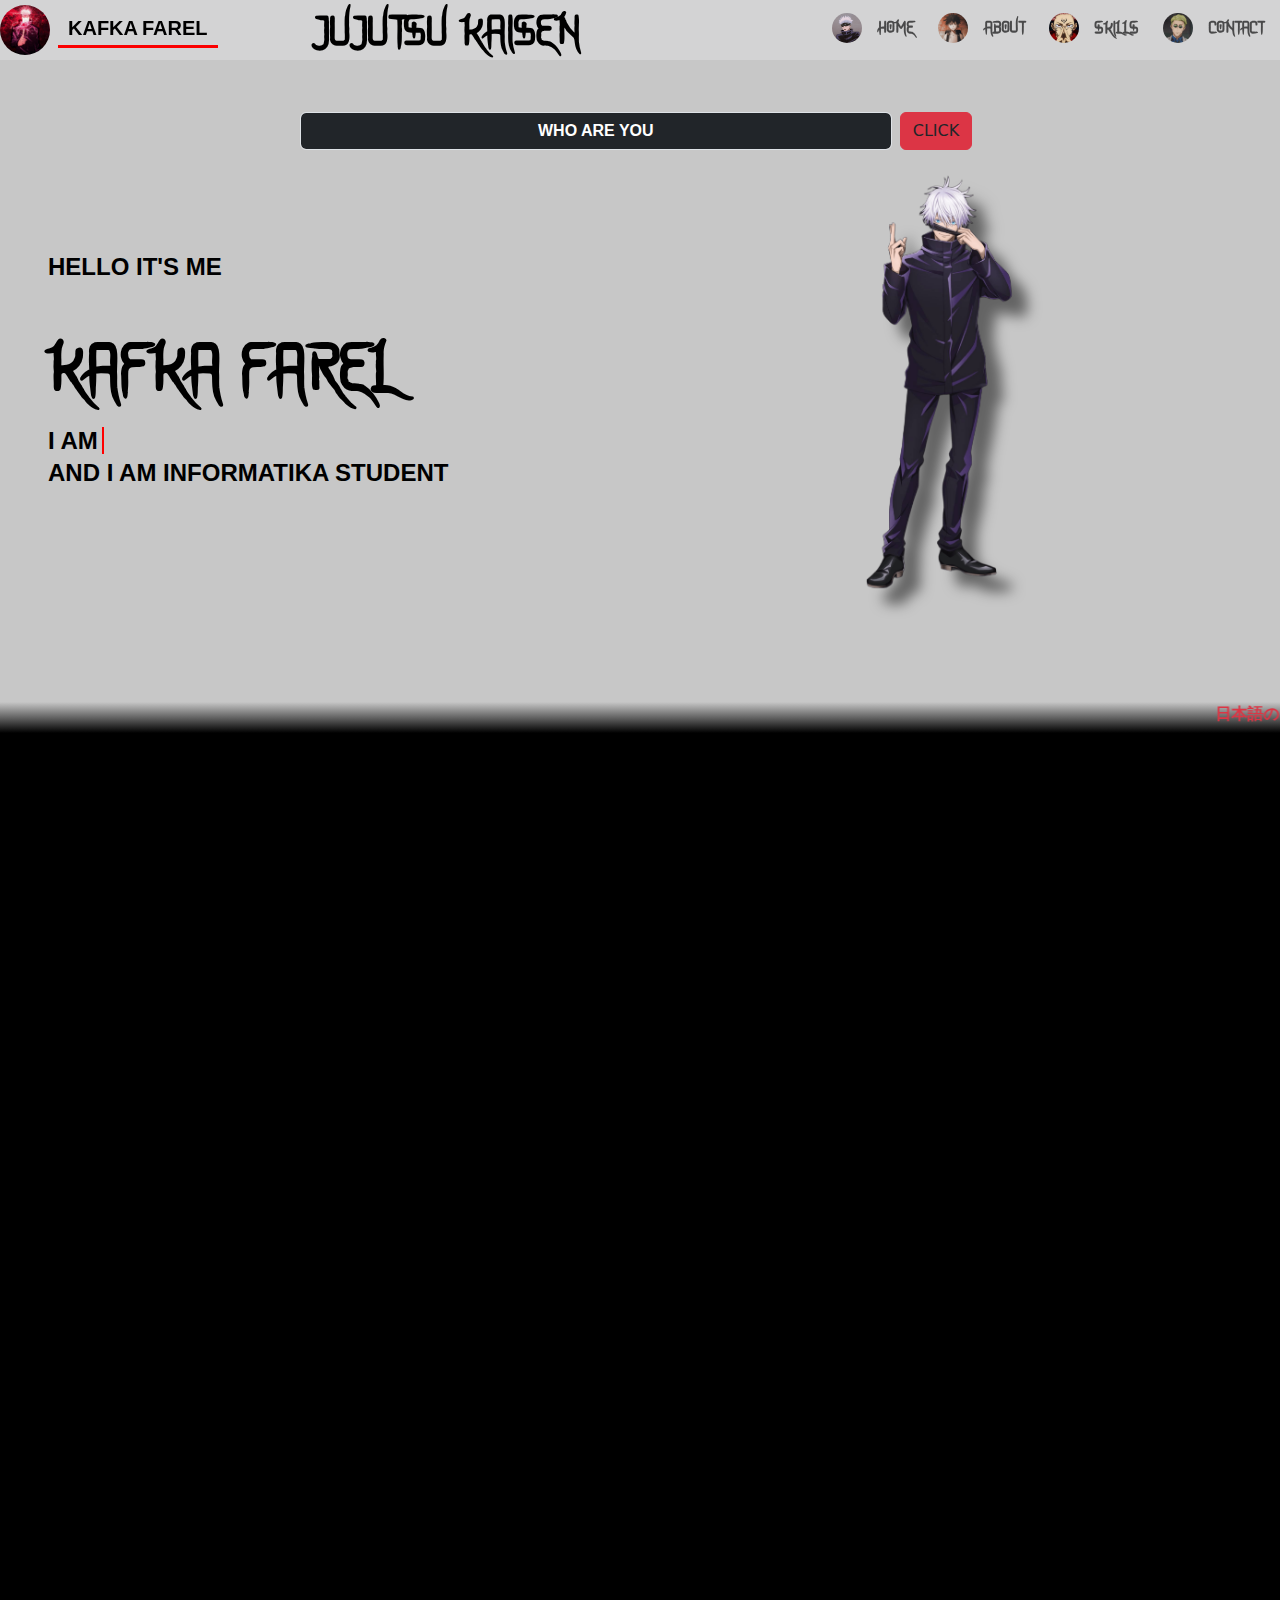
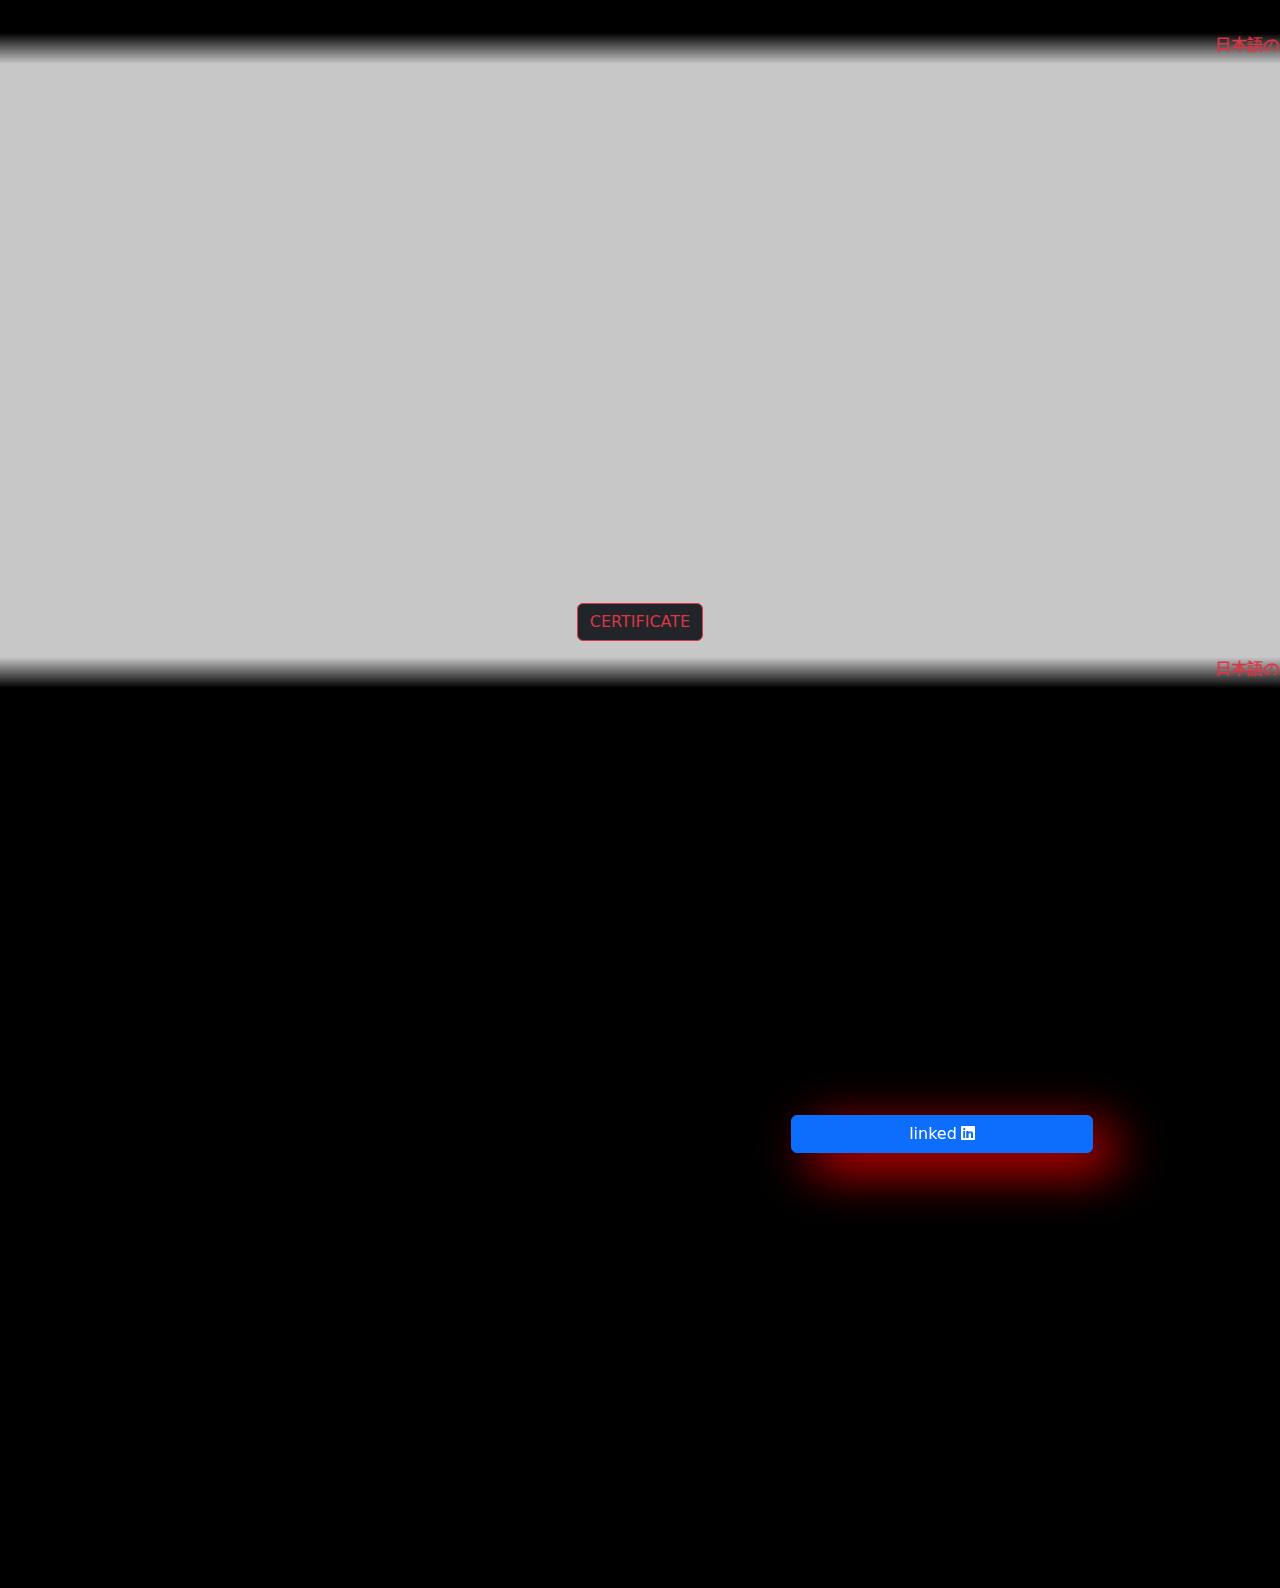
==== commit d52c7ae3: "menambahkan animasi masuk" ====
--- a/index.html
+++ b/index.html
@@ -7,6 +7,7 @@
     <title>KAFKA</title>
     <link href="https://cdn.jsdelivr.net/npm/bootstrap@5.3.0-alpha1/dist/css/bootstrap.min.css" rel="stylesheet" />
     <link href="https://cdnjs.cloudflare.com/ajax/libs/font-awesome/6.6.0/css/all.min.css" rel="stylesheet" />
+    <link href="https://unpkg.com/aos@2.3.1/dist/aos.css" rel="stylesheet" />
     <link rel="stylesheet" href="main.css" />
   </head>
   <body>
@@ -21,7 +22,7 @@
         <div class="flex-grow-1 d-flex justify-content-center">
           <button class="fw-bold fs-1 bg-transparent border border-0 pulsate-bck" style="font-family: jujutsukaisen" onclick="mode()">JUJUTSU KAISEN</button>
         </div>
-        <button class="navbar-toggler" type="button" data-bs-toggle="collapse" data-bs-target="#navbarTogglerDemo02" aria-controls="navbarTogglerDemo02" aria-expanded="false" aria-label="Toggle navigation">
+        <button class="navbar-toggler" type="button" aria-controls="navbarTogglerDemo02" aria-expanded="false" aria-label="Toggle navigation">
           <span class="navbar-toggler-icon"></span>
         </button>
         <div class="collapse navbar-collapse" id="navbarTogglerDemo02">
@@ -42,7 +43,7 @@
               <img class="me-2 rounded-circle" width="30" height="30" style="vertical-align: middle" src="kontak.jpeg" />
               <a class="nav-link fw-bold button-text" href="#kontak" style="vertical-align: middle; font-family: jujutsukaisen">CONTACT</a>
             </button>
-            <!-- <button class="nav-item d-flex align-items-center bg-transparent border border-0" type="button" data-bs-toggle="offcanvas" data-bs-target="#offcanvasExample" aria-controls="offcanvasExample">CHATBOT</button> -->
+            <!-- <button class="nav-item d-flex align-items-center bg-transparent border border-0" type="button"   aria-controls="offcanvasExample">CHATBOT</button> -->
           </ul>
         </div>
       </div>
@@ -61,17 +62,17 @@
         </div>
         <div id="customAlert" class="modal fade" tabindex="-1" aria-hidden="true">
           <div class="modal-dialog modal-dialog-centered">
-            <div class="modal-content">
+            <div class="modal-content text-dark">
               <div class="modal-header">
                 <h5 class="modal-title">PENTING!!!</h5>
                 <div class="spinner-grow text-danger" role="status"></div>
-                <button type="button" class="btn-close" data-bs-dismiss="modal" aria-label="Close"></button>
+                <button type="button" class="btn-close" aria-label="Close"></button>
               </div>
               <div class="modal-body">
                 <p>MASUKKAN NAMA ANDA</p>
               </div>
               <div class="modal-footer">
-                <button type="button" class="btn btn-secondary" data-bs-dismiss="modal">Tutup</button>
+                <button type="button" class="btn btn-secondary">Tutup</button>
               </div>
             </div>
           </div>
@@ -102,11 +103,11 @@
     <!-- About Section -->
     <div class="container-fluid bg-about text-center justify-content-center d-flex align-items-center" id="about" style="min-height: 100vh">
       <div class="row justify-content-around w-100">
-        <div class="col-10 col-xs-8 col-sm-8 col-md-4 glow-border mb-4">
+        <div class="col-10 col-xs-8 col-sm-8 col-md-4 glow-border mb-4" data-aos="fade-right">
           <img src="foto1.jpeg" class="rounded img-fluid foto1-image" alt="Foto 1" />
         </div>
         <div class="col-10 col-xs-8 col-sm-8 col-md-6" id="text">
-          <div style="font-family: jujutsukaisen">
+          <div style="font-family: jujutsukaisen" data-aos="fade-left" data-aos-delay="500">
             <span class="fw-bold fs-2 text-me">ABOUT</span>
             <span class="fw-bold fs-2 text-danger">ME</span>
             <p class="text-uppercase mt-2 fw-bold font-monospace text-about text-sm">
@@ -114,7 +115,7 @@
               university. my main expertise as a junior front end developer. for now i live in bandung city. i am the second child of 2 siblings.
             </p>
           </div>
-          <div>
+          <div data-aos="fade-up " data-aos-delay="400">
             <img src="geto.png" class="img-fluid geto-image" />
           </div>
         </div>
@@ -131,21 +132,22 @@
 
     <!-- skill section -->
     <div class="container-fluid" id="skills" style="min-height: 10vh; background-attachment: fixed">
-      <div class="text-center mt-2">
+      <div class="text-center mt-2" data-aos="fade-down" data-aos-delay="500">
         <h1 class="text-nyala fw-bold">
-          <span class="letter letter-1">M</span>
-          <span class="letter letter-1">Y</span>
-          <span class="letter letter-2 text-span">S</span>
-          <span class="letter letter-3">K</span>
-          <span class="letter letter-4">I</span>
-          <span class="letter letter-4">I</span>
-          <span class="letter letter-4">L</span>
-          <span class="letter letter-4">S</span>
+          <span class="letter letter-1" data-aos="fade-right" data-aos-delay="100">M</span>
+          <span class="letter letter-1" data-aos="fade-right" data-aos-delay="200">Y</span>
+          <span class="letter letter-2 text-span" data-aos="fade-up" data-aos-delay="300">S</span>
+          <span class="letter letter-3" data-aos="fade-left" data-aos-delay="400">K</span>
+          <span class="letter letter-4" data-aos="fade-left" data-aos-delay="500">I</span>
+          <span class="letter letter-4" data-aos="fade-left" data-aos-delay="600">I</span>
+          <span class="letter letter-4" data-aos="fade-left" data-aos-delay="700">L</span>
+          <span class="letter letter-4" data-aos="fade-left" data-aos-delay="800">S</span>
         </h1>
       </div>
+
       <div class="row d-flex justify-content-center">
         <div class="col-10 col-xs-8 col-sm-8 col-md-6 mt-5">
-          <div id="carouselExample" class="carousel slide bg-transparent glow-card" data-bs-ride="carousel" style="max-width: 18rem; margin: auto">
+          <div id="carouselExample" class="carousel slide bg-transparent glow-card" style="max-width: 18rem; margin: auto" data-aos="zoom-in" data-aos-delay="700">
             <div class="carousel-inner skillsection">
               <div class="carousel-item active text-center">
                 <div class="warna border-0 text-center mx-auto" style="width: 100%; max-width: 18rem">
@@ -219,11 +221,11 @@
               </div>
             </div>
             <div id="kirikanan">
-              <button class="carousel-control-prev" type="button" data-bs-target="#carouselExample" data-bs-slide="prev">
+              <button class="carousel-control-prev" type="button">
                 <span class="carousel-control-prev-icon bg-dark rounded-circle" aria-hidden="true"></span>
                 <span class="visually-hidden">LEFT</span>
               </button>
-              <button class="carousel-control-next" type="button" data-bs-target="#carouselExample" data-bs-slide="next">
+              <button class="carousel-control-next" type="button">
                 <span class="carousel-control-next-icon bg-dark rounded-circle" aria-hidden="true"></span>
                 <span class="visually-hidden">Next</span>
               </button>
@@ -235,8 +237,8 @@
               <div class="card-body">
                 <div style="text-align: center; font-family: jujutsukaisen" class="fw-bold mb-2"><span>CREA</span><span class="text-danger">TIVE</span></div>
                 <p class="card-text text-uppercase fw-bold" style="text-align: justify">
-                  "My friends often see me as a creative person because I always find new ways to solve problems. For example, in a college project, I found a different data visualization method to make the presentation more interesting and
-                  understandable. This creativity helps me provide fresh ideas that enrich the team's work."
+                  "My friends often see me as a creative person because I always find new ways to solve problems. For example, in a college project, I found a different the presentation more interesting and understandable. This creativity
+                  helps me provide fresh ideas that enrich the team's work."
                 </p>
               </div>
             </div>
@@ -265,7 +267,7 @@
         <div class="col-10 col-sm-8 col-md-6 d-flex flex-wrap align-items-center justify-content-center mt-5">
           <div class="row mt-4 kotakskill">
             <div class="col-12 col-xs-8 col-sm-12 col-md-6 col-lg-4 mb-4 d-flex justify-content-center">
-              <div class="card border border-danger rounded-5">
+              <div class="card border border-danger rounded-5" data-aos="fade-up" data-aos-delay="500">
                 <div class="box">
                   <div class="percent">
                     <svg>
@@ -288,7 +290,7 @@
             </div>
 
             <div class="col-12 col-sm-12 col-md-6 col-lg-4 mb-4 d-flex justify-content-center">
-              <div class="card border border-danger rounded-5">
+              <div class="card border border-danger rounded-5" data-aos="fade-down" data-aos-delay="800">
                 <div class="box">
                   <div class="percent">
                     <svg>
@@ -310,7 +312,7 @@
               </div>
             </div>
             <div class="col-12 col-sm-12 col-md-12 col-lg-4 mb-4 d-flex justify-content-center">
-              <div class="card border border-danger rounded-5">
+              <div class="card border border-danger rounded-5" data-aos="fade-up" data-aos-delay="1000">
                 <div class="box">
                   <div class="percent">
                     <svg>
@@ -449,20 +451,21 @@
     <div class="container-fluid bg-about text-center" style="min-height: 100vh; background-attachment: fixed" id="kontak">
       <div class="text-center">
         <h1 class="text-nyala text-light fw-bold">
-          <span class="letter-text letter-1">M</span>
-          <span class="letter-text letter-1">Y</span>
-          <span class="letter letter-2 text-span">C</span>
-          <span class="letter-text letter-3">O</span>
-          <span class="letter-text letter-4">N</span>
-          <span class="letter-text letter-4">T</span>
-          <span class="letter-text letter-4">A</span>
-          <span class="letter-text letter-4">C</span>
-          <span class="letter-text letter-4">T</span>
+          <span class="letter-text letter-1" data-aos="fade-up" data-aos-delay="100">M</span>
+          <span class="letter-text letter-1" data-aos="fade-up" data-aos-delay="200">Y</span>
+          <span class="letter letter-2 text-span" data-aos="fade-up" data-aos-delay="300">C</span>
+          <span class="letter-text letter-3" data-aos="fade-up" data-aos-delay="400">O</span>
+          <span class="letter-text letter-4" data-aos="fade-up" data-aos-delay="500">N</span>
+          <span class="letter-text letter-4" data-aos="fade-up" data-aos-delay="600">T</span>
+          <span class="letter-text letter-4" data-aos="fade-up" data-aos-delay="700">A</span>
+          <span class="letter-text letter-4" data-aos="fade-up" data-aos-delay="800">C</span>
+          <span class="letter-text letter-4" data-aos="fade-up" data-aos-delay="900">T</span>
         </h1>
       </div>
+
       <div class="row d-flex justify-content-center align-items-center w-100 h-100 mt-6">
         <div class="col-10 col-lg-6 col-md-6 col-sm-8 d-flex justify-content-center align-items-center">
-          <div class="w-100">
+          <div class="w-100" data-aos="fade-down-right" data-aos-delay="900">
             <iframe
               src="https://www.google.com/maps/embed?pb=!1m18!1m12!1m3!1d350.1423789939285!2d107.62272302739503!3d-6.841494592933404!2m3!1f0!2f0!3f0!3m2!1i1024!2i768!4f13.1!3m3!1m2!1s0x2e68e0d5eada77e3%3A0xa9e84229aa330076!2sJl.%20Baru%20Laksana%20No.57%2C%20Pagerwangi%2C%20Kec.%20Lembang%2C%20Kabupaten%20Bandung%20Barat%2C%20Jawa%20Barat%2040391!5e0!3m2!1sid!2sid!4v1731908939388!5m2!1sid!2sid"
               style="border: 0; height: 300px"
@@ -474,13 +477,13 @@
           </div>
         </div>
         <div class="col-10 col-lg-6 col-md-6 col-sm-8 mt-3">
-          <div>
+          <div data-aos="fade-right" data-aos-delay="500">
             <a href="https://wa.me/62895342305487" target="_blank" class="btn btn-success btn-custom w-50"> <i class="fab fa-whatsapp me-2"></i>WhatsApp</a>
           </div>
-          <div class="mt-3">
+          <div class="mt-3" data-aos="zoom-out-right" data-aos-delay="800">
             <a href="https://www.instagram.com/kfkafrl_" target="_blank" class="btn btn-instagram btn-custom w-50"> <i class="fab fa-instagram me-2"></i>Instagram </a>
           </div>
-          <div class="mt-3">
+          <div class="mt-3" data-aos="zoom-out-right" data-aos-delay="1000">
             <a href="https://github.com/kafkaaaa28" target="_blank" class="btn btn-dark btn-custom w-50"> <i class="fa-brands fa-github me-2"></i>git-hub</a>
           </div>
           <div class="mt-3">
@@ -492,5 +495,9 @@
 
     <script src="kafka.js"></script>
     <script src="https://cdn.jsdelivr.net/npm/bootstrap@5.3.0-alpha1/dist/js/bootstrap.bundle.min.js"></script>
+    <script src="https://unpkg.com/aos@2.3.1/dist/aos.js"></script>
+    <script>
+      AOS.init();
+    </script>
   </body>
 </html>
--- a/main.css
+++ b/main.css
@@ -3,6 +3,7 @@
 body {
   margin: 0;
   padding: 0;
+  /* border: 1px solid red !important; */
 }
 html {
   scroll-behavior: smooth;
@@ -12,6 +13,10 @@
   background-color: rgb(199, 199, 199);
   color: black;
 }
+[data-aos] {
+  width: auto; /* Pastikan lebar tidak berubah */
+}
+
 .dark-mode {
   background-color: #000000; /* Warna latar belakang untuk dark mode */
   color: white; /* Warna teks untuk dark mode */
@@ -86,13 +91,13 @@
 }
 @media (max-width: 768px) {
   .text-nyala {
-    font-size: 2rem;
+    font-size: 3rem;
   }
 }
 
 @media (max-width: 576px) {
   .text-nyala {
-    font-size: 1.5rem;
+    font-size: 2.5rem;
   }
 }
 
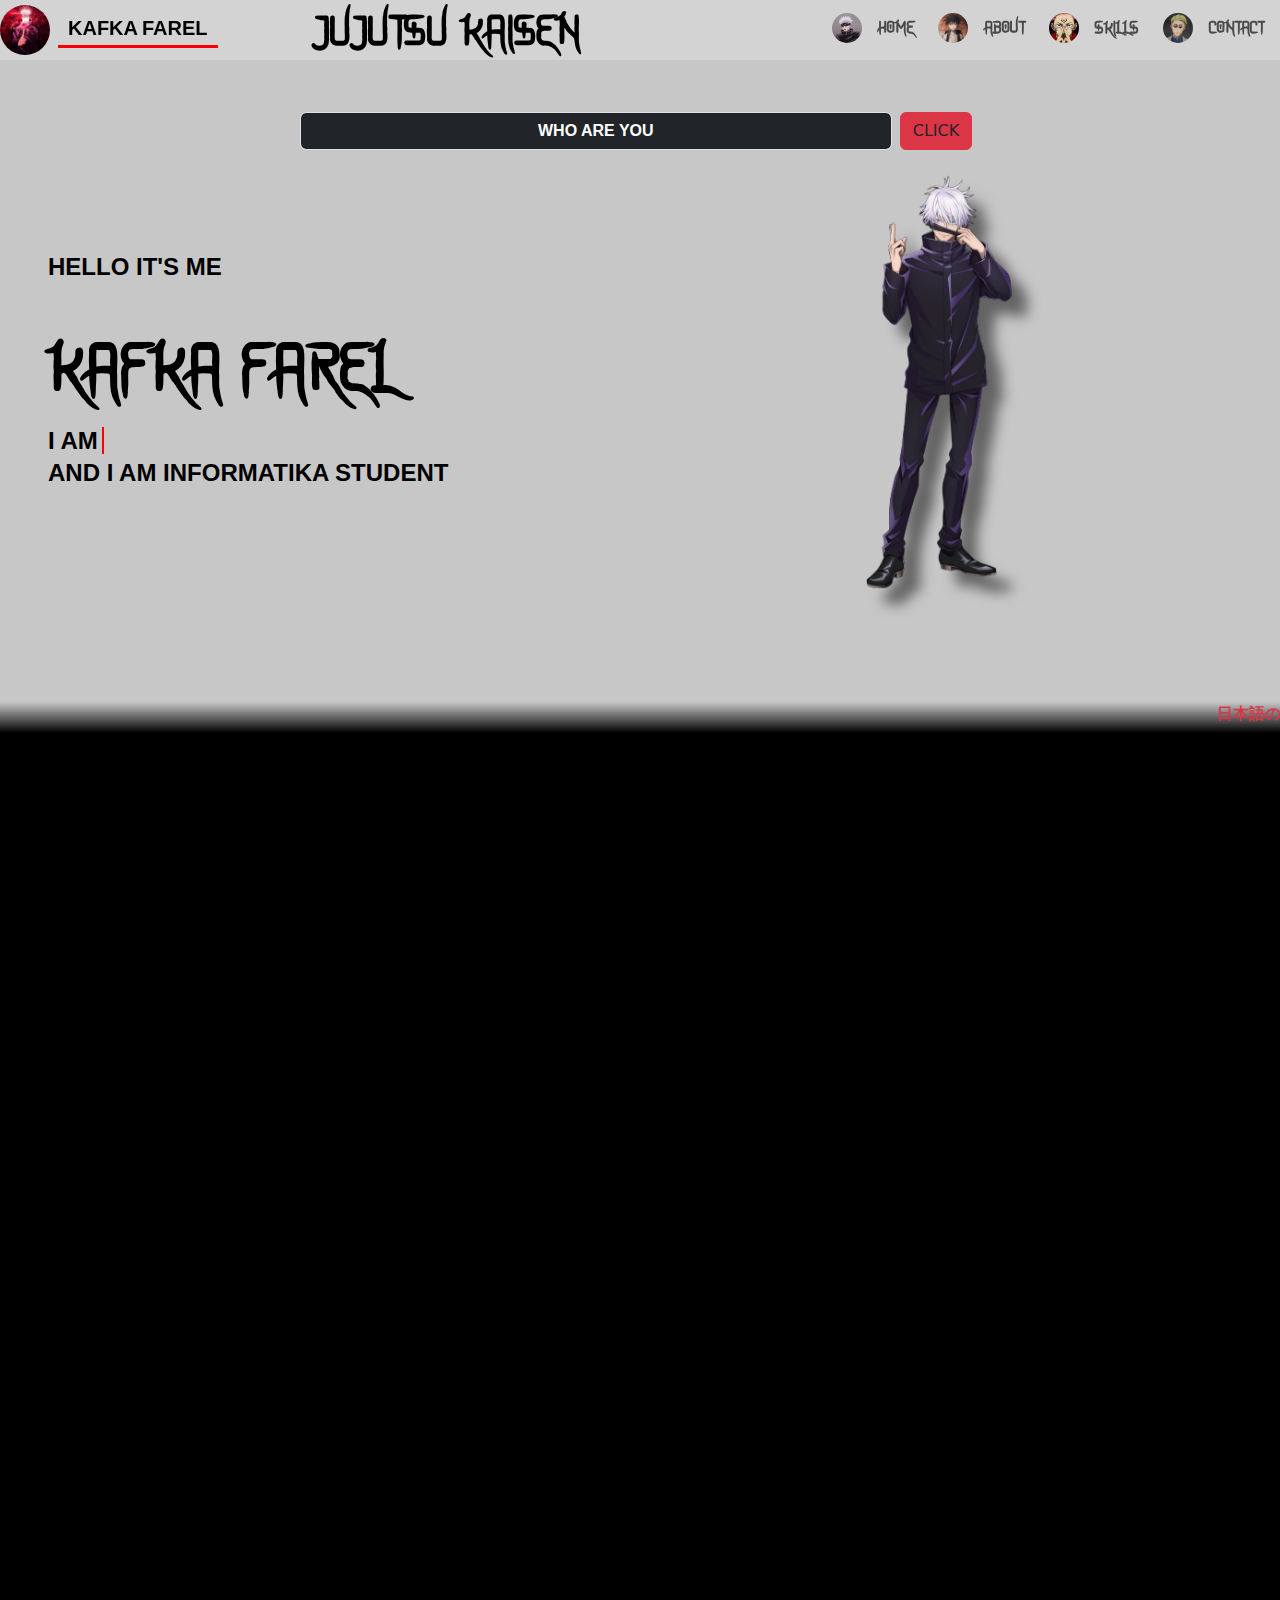
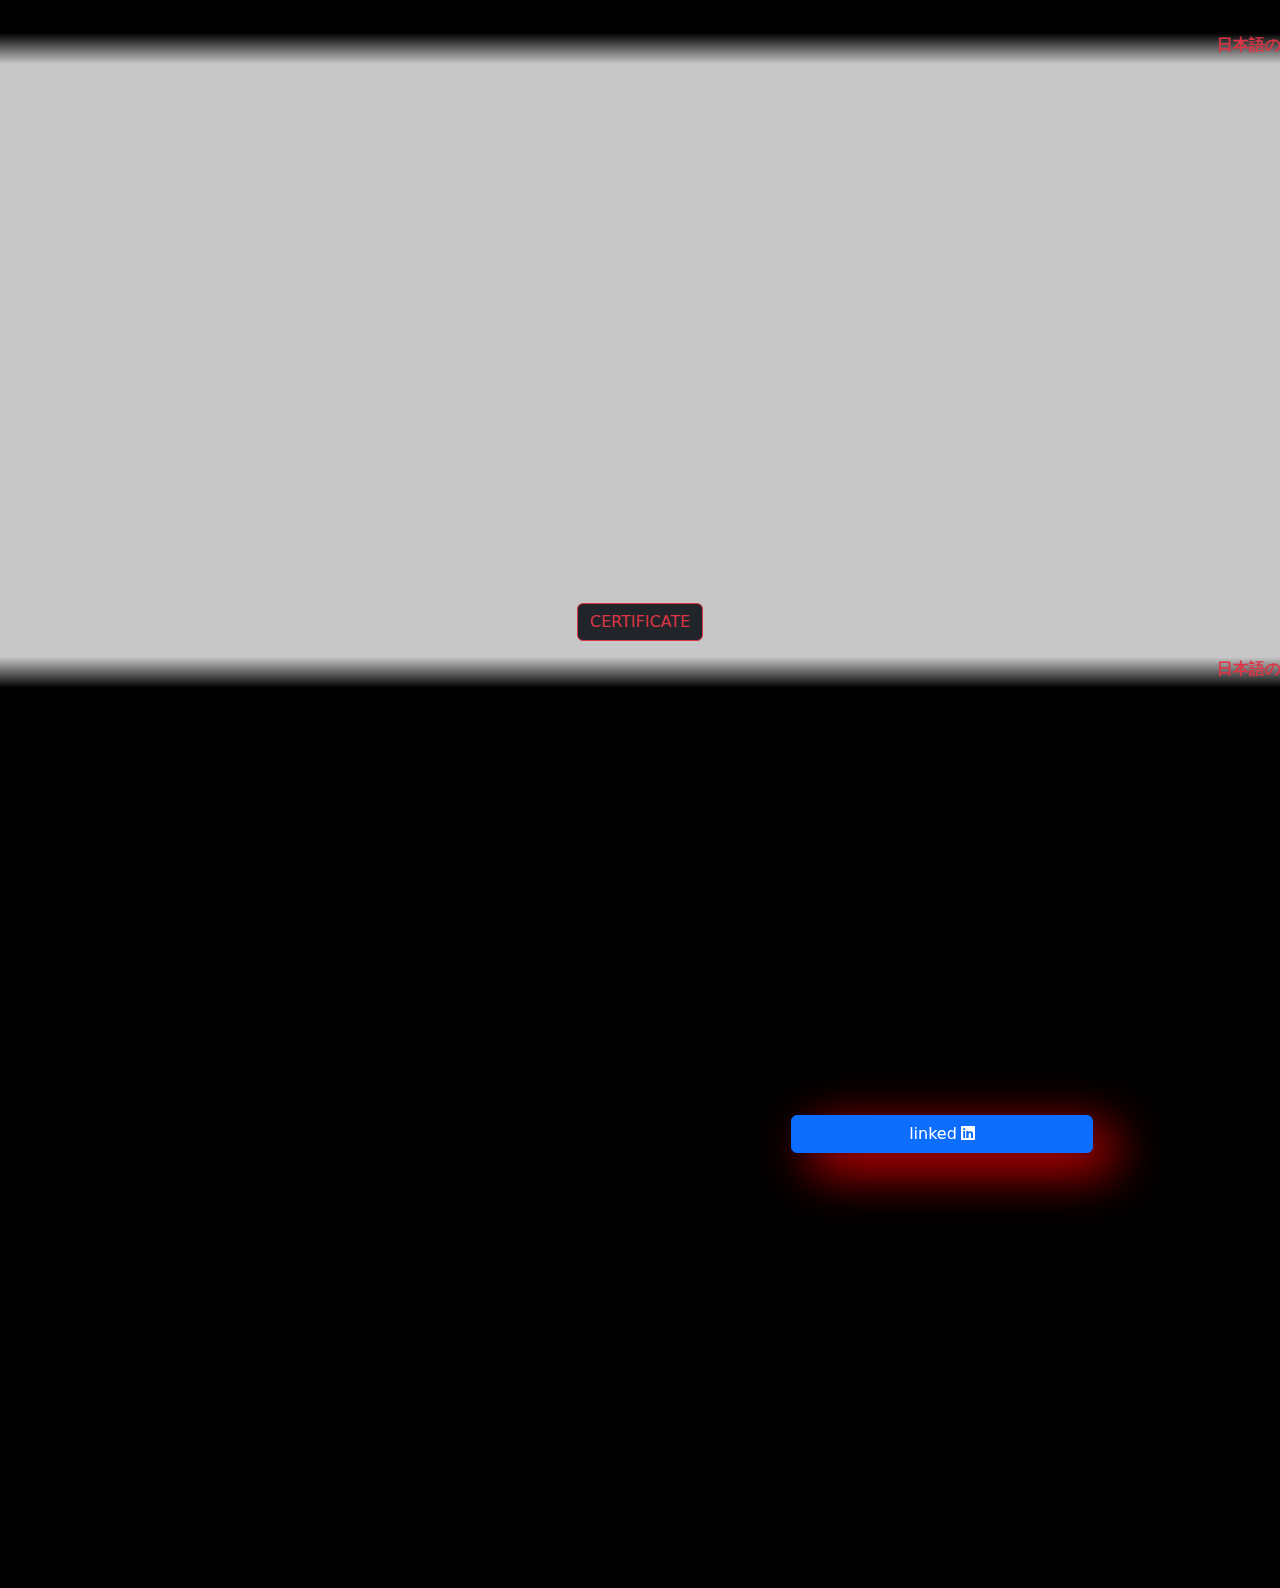
==== commit b2591ded: "bug modal" ====
--- a/index.html
+++ b/index.html
@@ -43,7 +43,6 @@
               <img class="me-2 rounded-circle" width="30" height="30" style="vertical-align: middle" src="kontak.jpeg" />
               <a class="nav-link fw-bold button-text" href="#kontak" style="vertical-align: middle; font-family: jujutsukaisen">CONTACT</a>
             </button>
-            <!-- <button class="nav-item d-flex align-items-center bg-transparent border border-0" type="button"   aria-controls="offcanvasExample">CHATBOT</button> -->
           </ul>
         </div>
       </div>
@@ -66,13 +65,13 @@
               <div class="modal-header">
                 <h5 class="modal-title">PENTING!!!</h5>
                 <div class="spinner-grow text-danger" role="status"></div>
-                <button type="button" class="btn-close" aria-label="Close"></button>
+                <button type="button" class="btn-close" data-bs-dismiss="modal" aria-label="Close"></button>
               </div>
               <div class="modal-body">
                 <p>MASUKKAN NAMA ANDA</p>
               </div>
               <div class="modal-footer">
-                <button type="button" class="btn btn-secondary">Tutup</button>
+                <button type="button" class="btn btn-secondary" data-bs-dismiss="modal">Close</button>
               </div>
             </div>
           </div>
@@ -107,7 +106,7 @@
           <img src="foto1.jpeg" class="rounded img-fluid foto1-image" alt="Foto 1" />
         </div>
         <div class="col-10 col-xs-8 col-sm-8 col-md-6" id="text">
-          <div style="font-family: jujutsukaisen" data-aos="fade-left" data-aos-delay="500">
+          <div style="font-family: jujutsukaisen" data-aos="fade-right" data-aos-delay="500">
             <span class="fw-bold fs-2 text-me">ABOUT</span>
             <span class="fw-bold fs-2 text-danger">ME</span>
             <p class="text-uppercase mt-2 fw-bold font-monospace text-about text-sm">
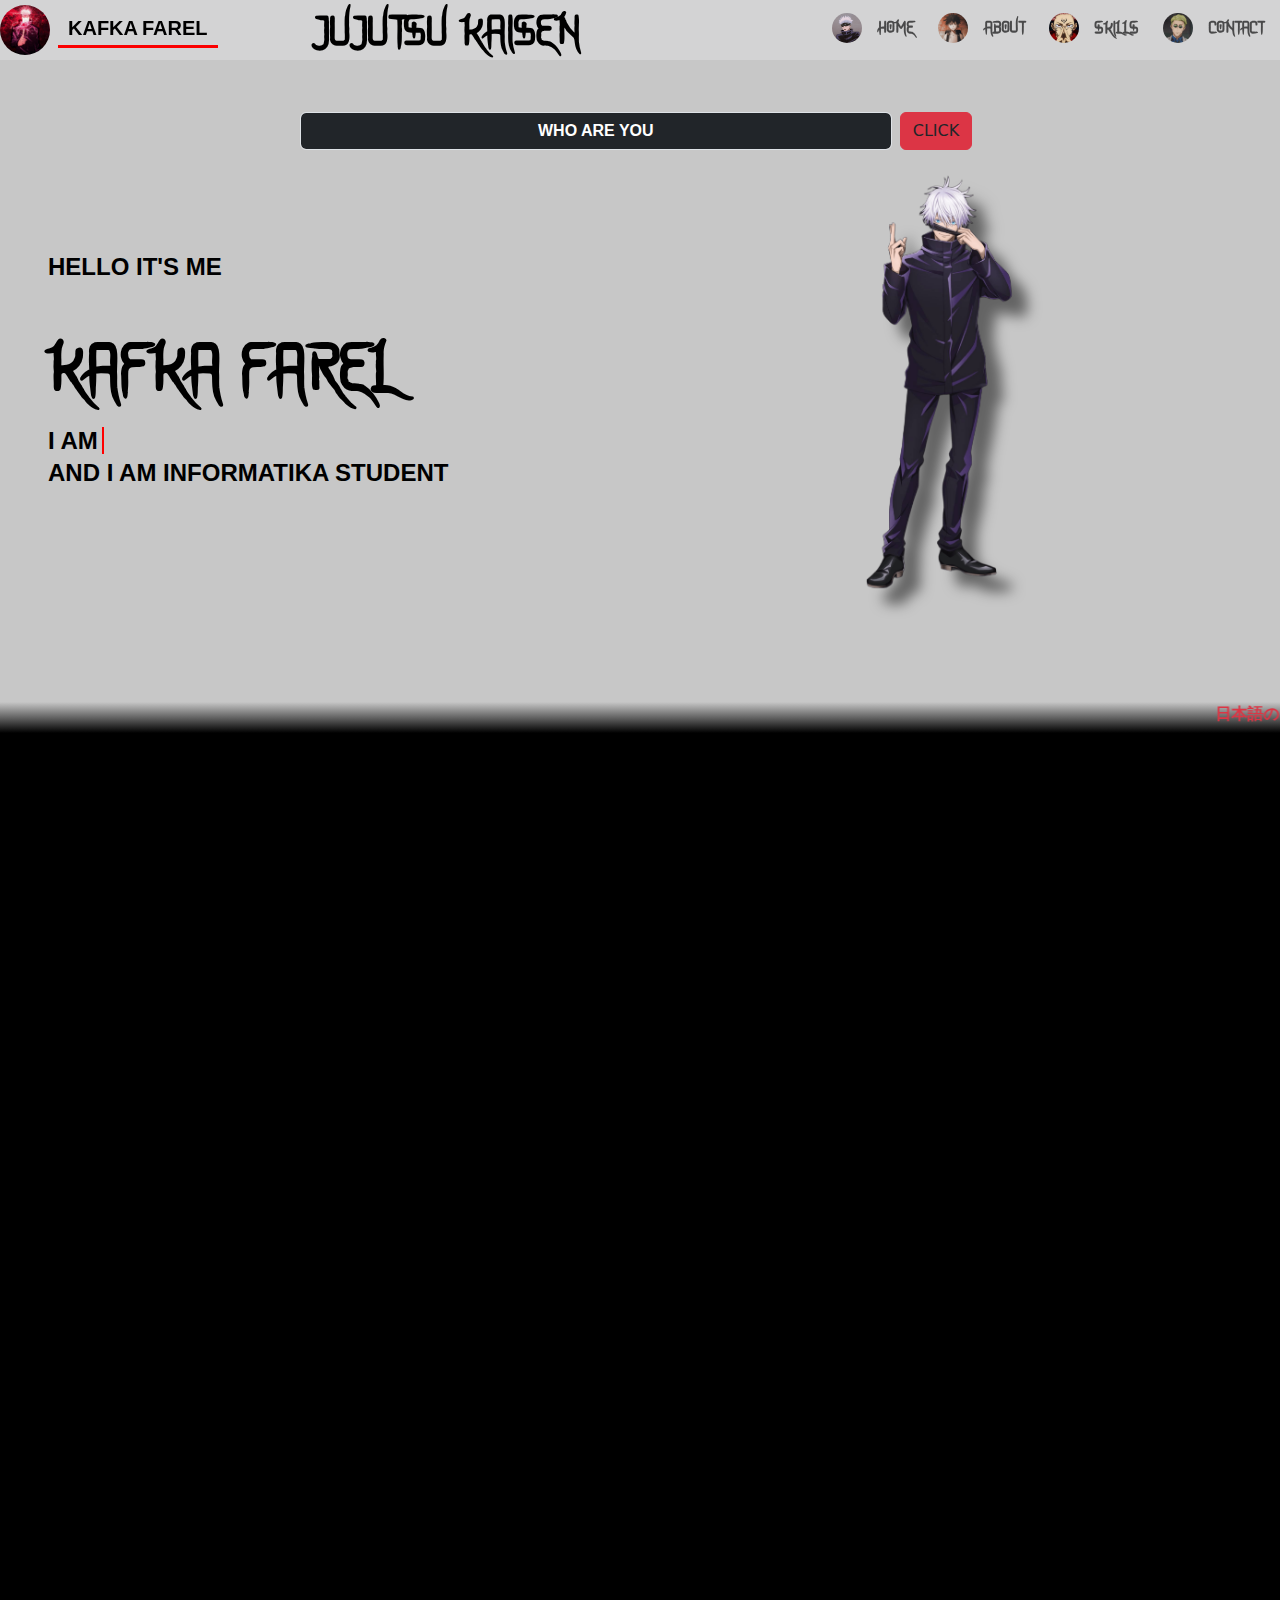
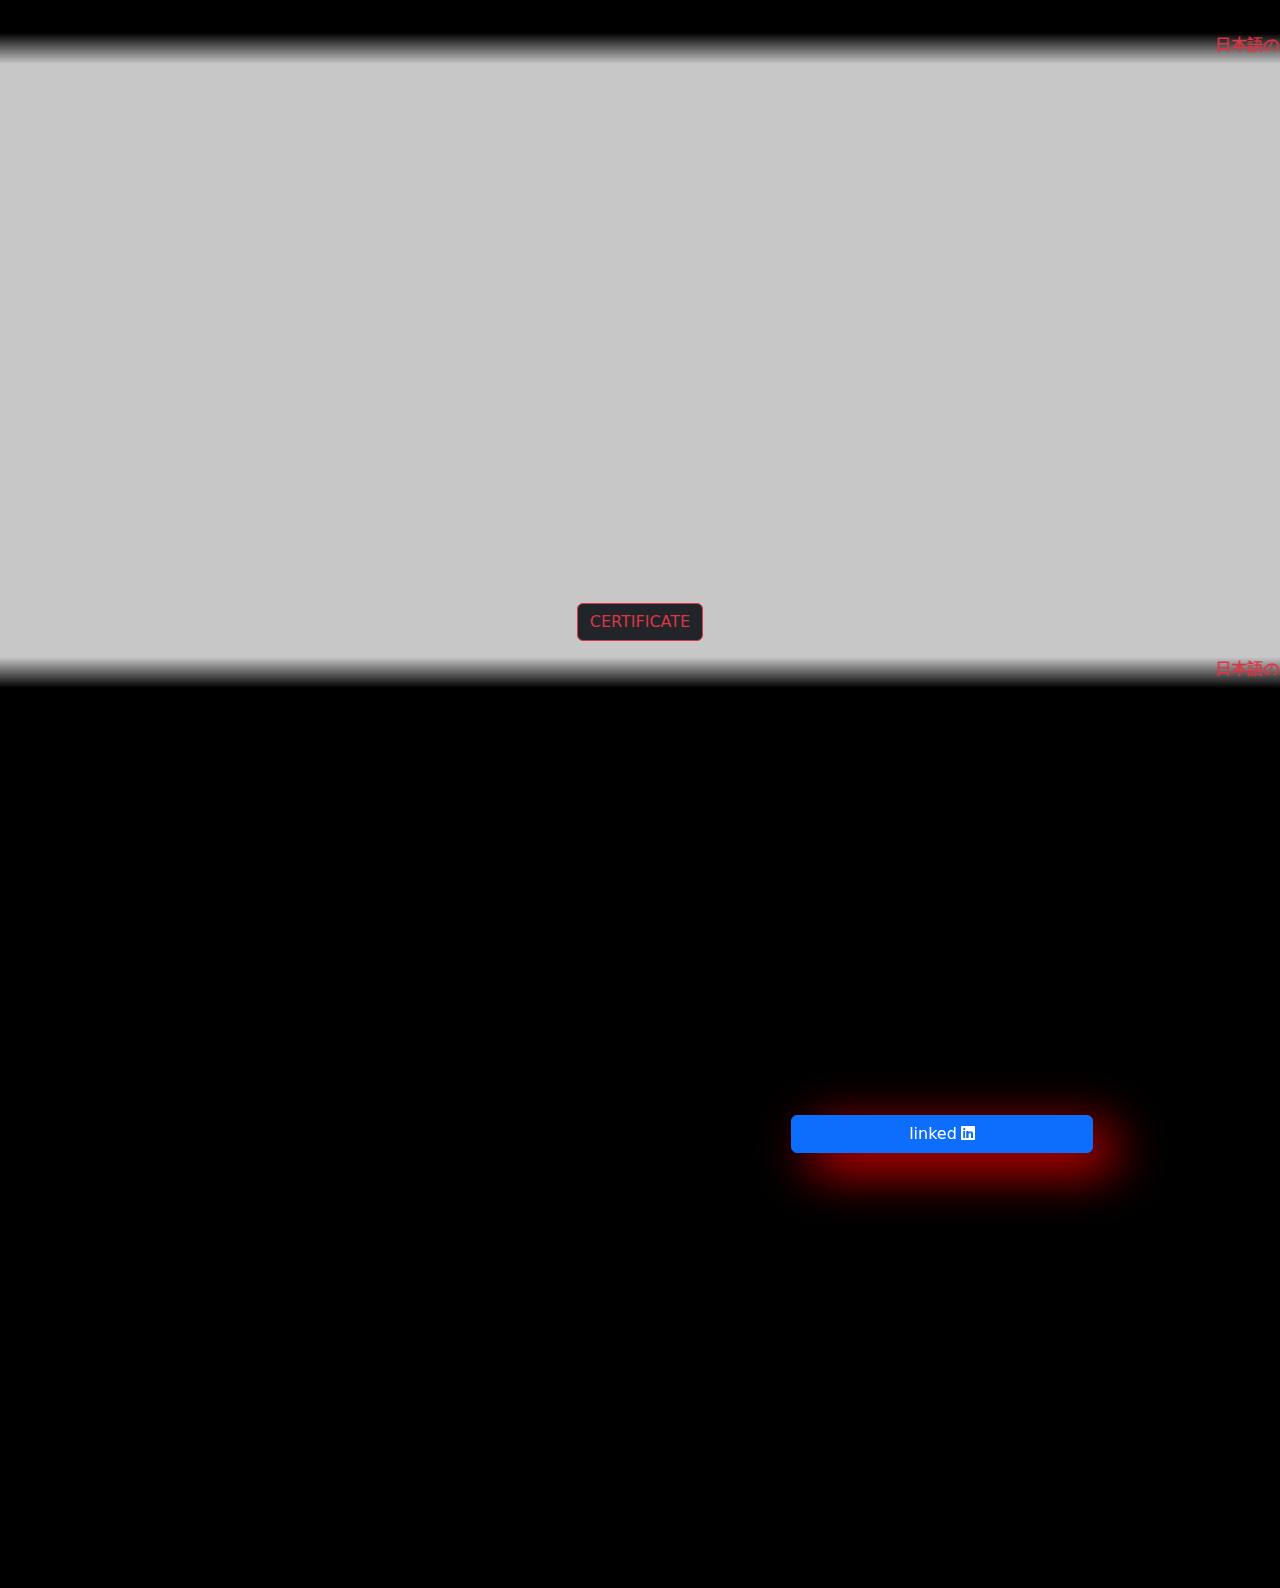
==== commit 91cc8807: "memperbaiki toggler" ====
--- a/index.html
+++ b/index.html
@@ -22,7 +22,7 @@
         <div class="flex-grow-1 d-flex justify-content-center">
           <button class="fw-bold fs-1 bg-transparent border border-0 pulsate-bck" style="font-family: jujutsukaisen" onclick="mode()">JUJUTSU KAISEN</button>
         </div>
-        <button class="navbar-toggler" type="button" aria-controls="navbarTogglerDemo02" aria-expanded="false" aria-label="Toggle navigation">
+        <button class="navbar-toggler" type="button" data-bs-toggle="collapse" data-bs-target="#navbarTogglerDemo02" aria-controls="navbarTogglerDemo02" aria-expanded="false" aria-label="Toggle navigation">
           <span class="navbar-toggler-icon"></span>
         </button>
         <div class="collapse navbar-collapse" id="navbarTogglerDemo02">
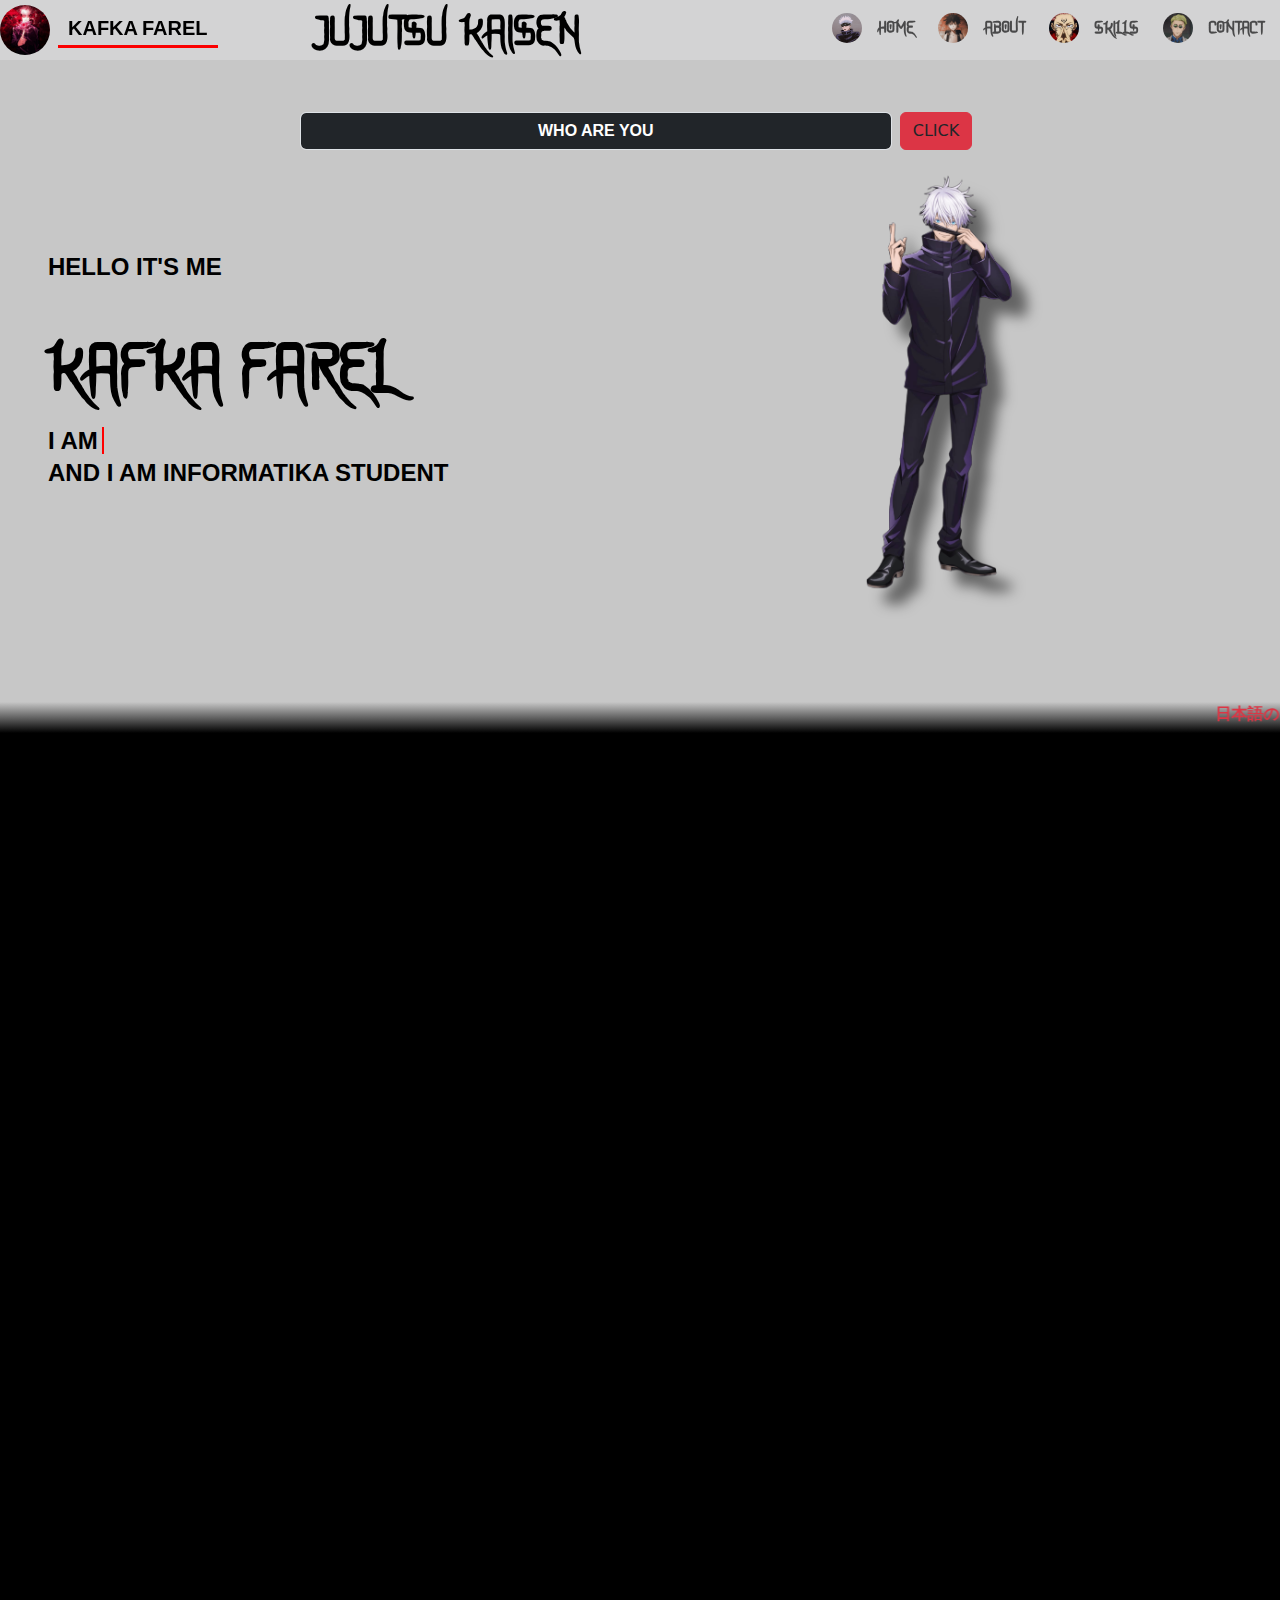
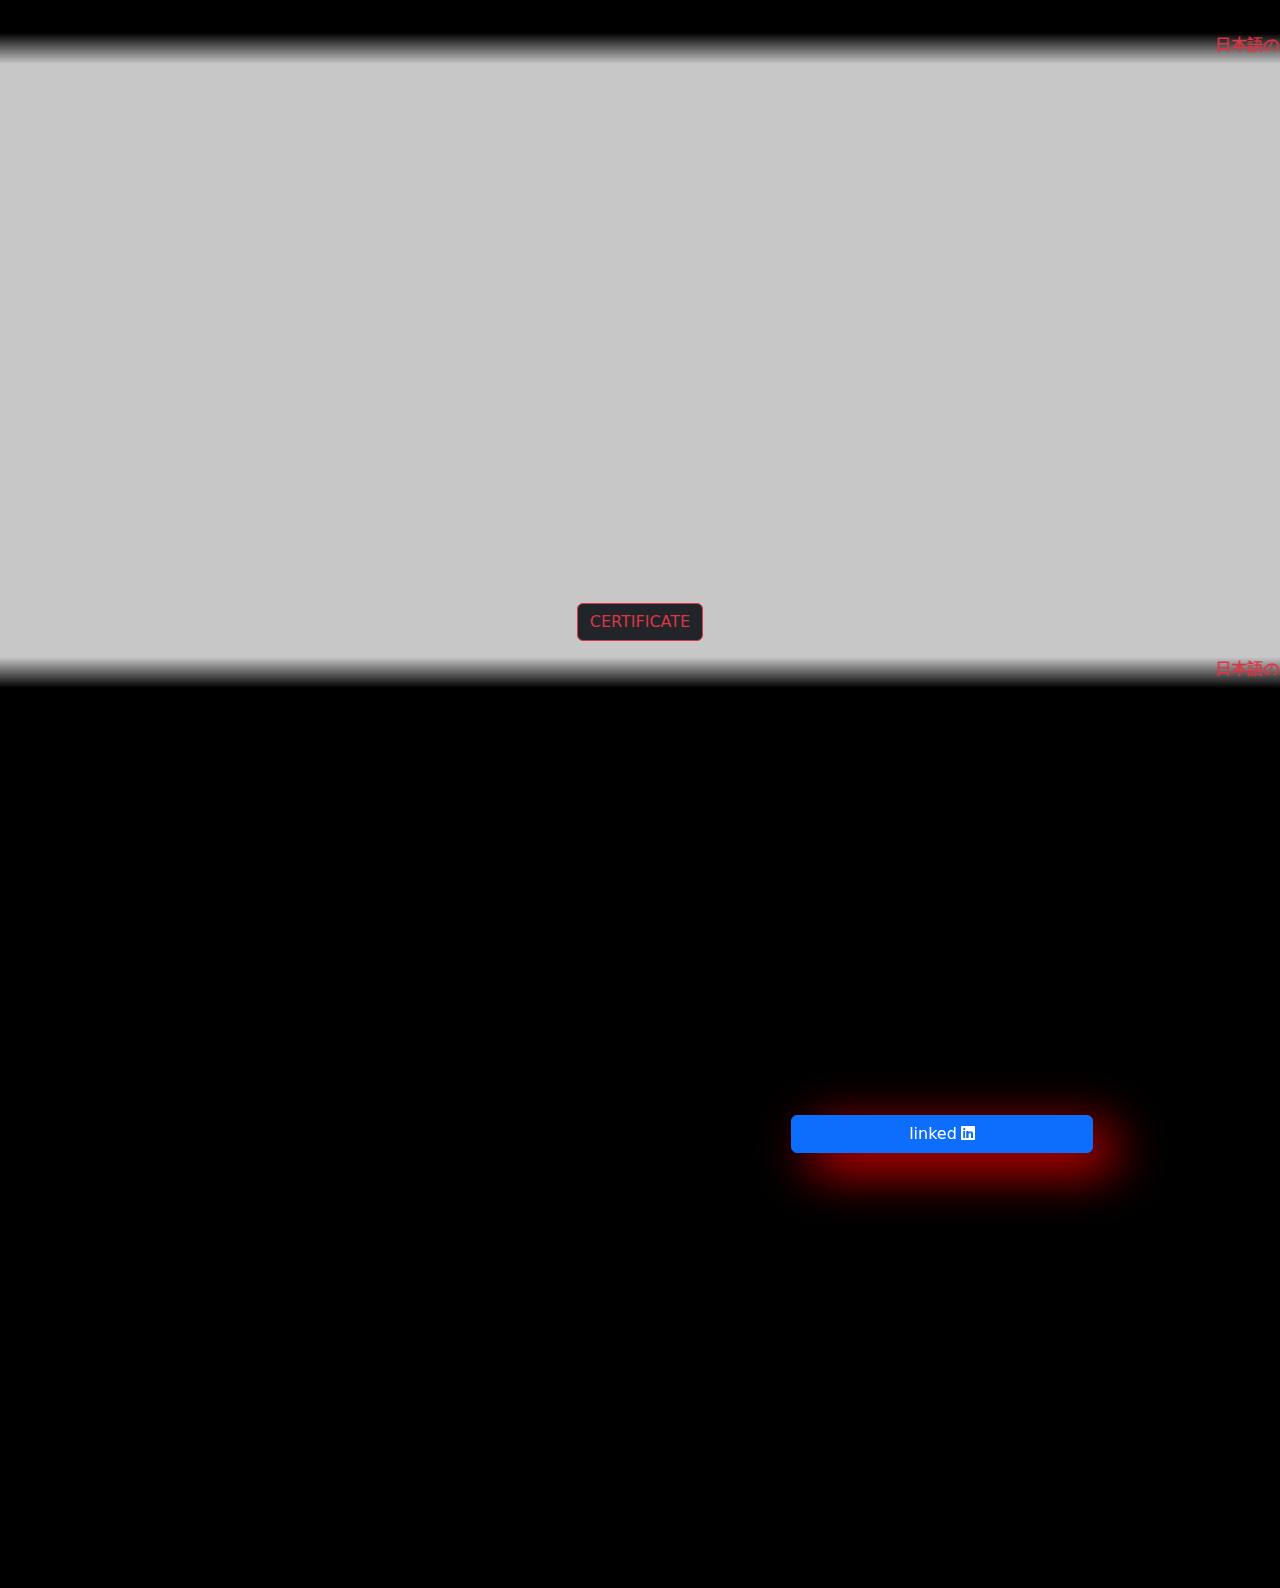
==== commit 86568cc7: "memperbaiki bug di skills" ====
--- a/index.html
+++ b/index.html
@@ -220,12 +220,12 @@
               </div>
             </div>
             <div id="kirikanan">
-              <button class="carousel-control-prev" type="button">
-                <span class="carousel-control-prev-icon bg-dark rounded-circle" aria-hidden="true"></span>
-                <span class="visually-hidden">LEFT</span>
+              <button class="carousel-control-prev" type="button" data-bs-target="#carouselExample" data-bs-slide="prev">
+                <span class="carousel-control-prev-icon" aria-hidden="true"></span>
+                <span class="visually-hidden">Previous</span>
               </button>
-              <button class="carousel-control-next" type="button">
-                <span class="carousel-control-next-icon bg-dark rounded-circle" aria-hidden="true"></span>
+              <button class="carousel-control-next" type="button" data-bs-target="#carouselExample" data-bs-slide="next">
+                <span class="carousel-control-next-icon" aria-hidden="true"></span>
                 <span class="visually-hidden">Next</span>
               </button>
             </div>
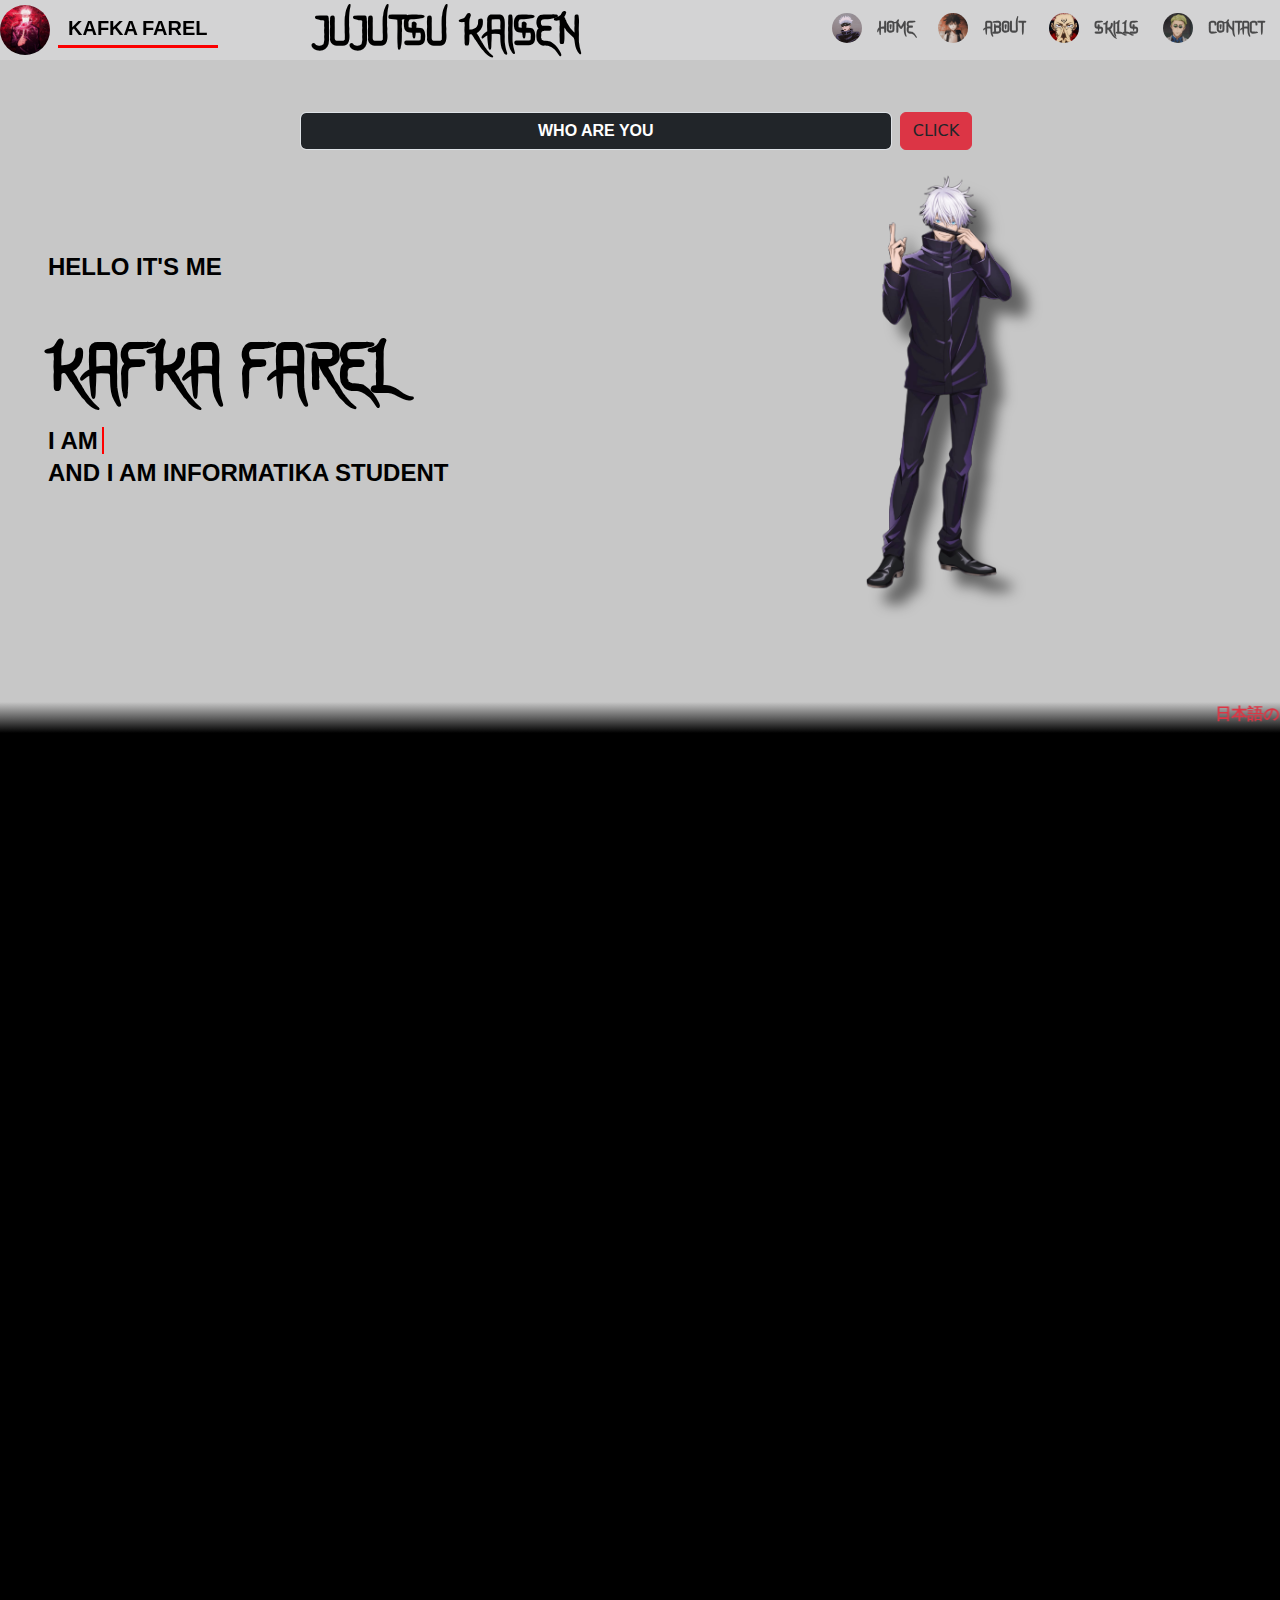
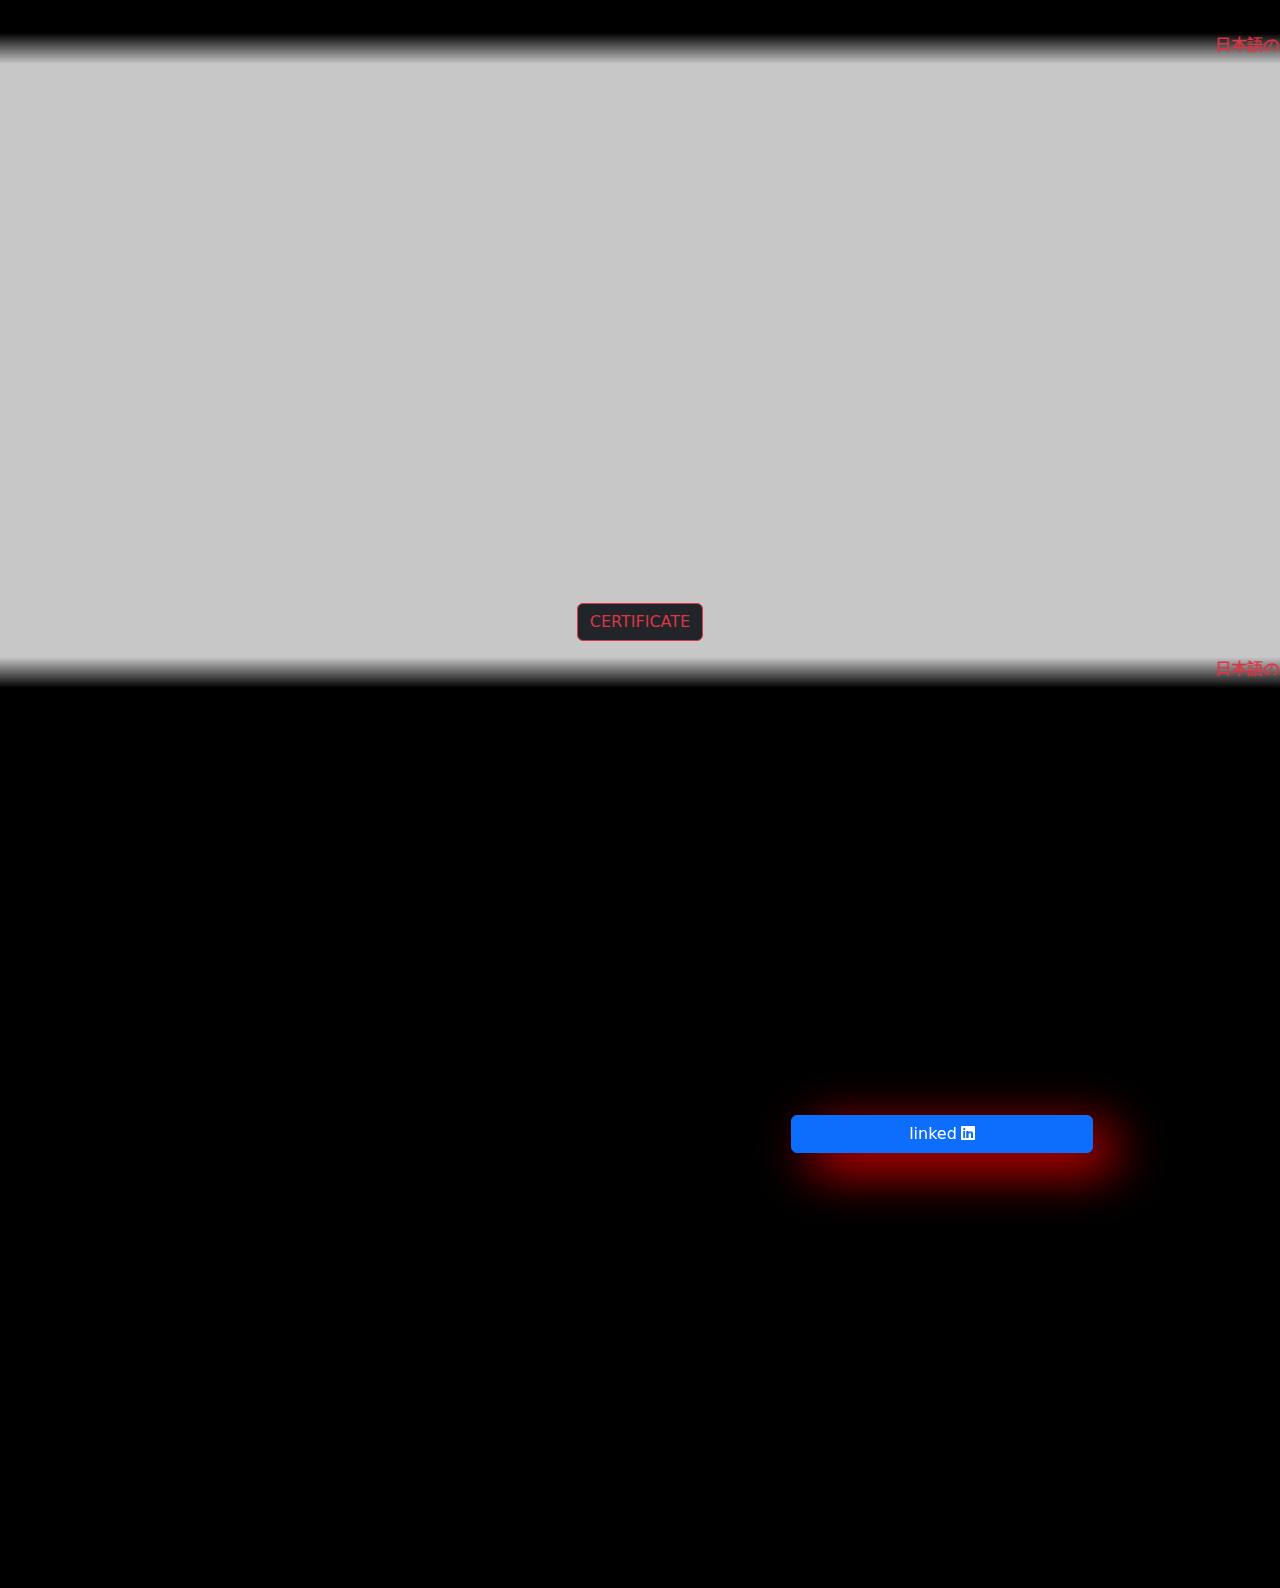
==== commit f9cb247c: "menambahkan lazy loading dan ganti bgcoso" ====
--- a/index.html
+++ b/index.html
@@ -16,7 +16,7 @@
     <nav class="navbar navbar-expand-lg">
       <div class="container-fluid fixed-top porto bg-light bg-opacity-25">
         <a class="navbar-brand d-flex align-items-center" href="">
-          <img src="gojo.gif" alt="Logo" width="50" class="d-inline-block align-text-top rounded-circle" />
+          <img src="gojo.gif" alt="Logo" width="50" loading="lazy" class="d-inline-block align-text-top rounded-circle" />
           <div class="fw-bold folio ms-2" style="font-family: Arial, Helvetica, sans-serif"><span>KAFKA</span><span class="ms-1">FAREL</span></div>
         </a>
         <div class="flex-grow-1 d-flex justify-content-center">
@@ -28,19 +28,19 @@
         <div class="collapse navbar-collapse" id="navbarTogglerDemo02">
           <ul class="navbar-nav ms-auto d-flex justify-content-start ul-text">
             <button class="nav-item d-flex align-items-center bg-transparent border border-0">
-              <img class="me-2 rounded-circle" width="30" height="30" style="vertical-align: middle" src="home1jpg.jpg" />
+              <img class="me-2 rounded-circle" width="30" height="30" loading="lazy" style="vertical-align: middle" src="home1jpg.jpg" />
               <a class="nav-link fw-bold button-text" href="#home" style="vertical-align: middle; font-family: jujutsukaisen">HOME</a>
             </button>
             <button class="nav-item d-flex align-items-center bg-transparent border border-0">
-              <img class="me-2 rounded-circle" width="30" height="30" style="vertical-align: middle" src="about.jpg" />
+              <img class="me-2 rounded-circle" width="30" height="30" loading="lazy" style="vertical-align: middle" src="about.jpg" />
               <a class="nav-link fw-bold button-text" href="#about" style="vertical-align: middle; font-family: jujutsukaisen">ABOUT</a>
             </button>
             <button class="nav-item d-flex align-items-center bg-transparent border border-0">
-              <img class="me-2 rounded-circle" width="30" height="30" style="vertical-align: middle" src="skills.jpeg" />
+              <img class="me-2 rounded-circle" width="30" height="30" loading="lazy" style="vertical-align: middle" src="skills.jpeg" />
               <a class="nav-link fw-bold button-text" href="#skills" style="vertical-align: middle; font-family: jujutsukaisen">SKILLS</a>
             </button>
             <button class="nav-item d-flex align-items-center bg-transparent border border-0">
-              <img class="me-2 rounded-circle" width="30" height="30" style="vertical-align: middle" src="kontak.jpeg" />
+              <img class="me-2 rounded-circle" width="30" height="30" loading="lazy" style="vertical-align: middle" src="kontak.jpeg" />
               <a class="nav-link fw-bold button-text" href="#kontak" style="vertical-align: middle; font-family: jujutsukaisen">CONTACT</a>
             </button>
           </ul>
@@ -85,7 +85,7 @@
           <h3 class="fs-4 mb-4 fw-bold">AND I AM INFORMATIKA STUDENT</h3>
         </div>
         <div class="col-lg-6 text-center mt-4 mt-lg-0 slide-in-fwd-right">
-          <img src="gojo.png" class="img-fluid gojo-image" alt="Gojo Image" />
+          <img src="gojo.png" class="img-fluid gojo-image" loading="lazy" alt="Gojo Image" />
         </div>
       </div>
     </div>
@@ -103,7 +103,7 @@
     <div class="container-fluid bg-about text-center justify-content-center d-flex align-items-center" id="about" style="min-height: 100vh">
       <div class="row justify-content-around w-100">
         <div class="col-10 col-xs-8 col-sm-8 col-md-4 glow-border mb-4" data-aos="fade-right">
-          <img src="foto1.jpeg" class="rounded img-fluid foto1-image" alt="Foto 1" />
+          <img src="foto1.jpeg" class="rounded img-fluid foto1-image" loading="lazy" alt="Foto 1" />
         </div>
         <div class="col-10 col-xs-8 col-sm-8 col-md-6" id="text">
           <div style="font-family: jujutsukaisen" data-aos="fade-right" data-aos-delay="500">
@@ -115,7 +115,7 @@
             </p>
           </div>
           <div data-aos="fade-up " data-aos-delay="400">
-            <img src="geto.png" class="img-fluid geto-image" />
+            <img src="geto.png" class="img-fluid geto-image" loading="lazy" />
           </div>
         </div>
       </div>
@@ -150,7 +150,7 @@
             <div class="carousel-inner skillsection">
               <div class="carousel-item active text-center">
                 <div class="warna border-0 text-center mx-auto" style="width: 100%; max-width: 18rem">
-                  <img src="logo-html-5-2048.png" class="card-img-top img-fluid" alt="HTML Logo" />
+                  <img src="logo-html-5-2048.png" loading="lazy" class="card-img-top img-fluid" alt="HTML Logo" />
                   <div class="card-body">
                     <h5 class="card-title" style="font-family: 'JujutsuKaisen', sans-serif">HTML</h5>
                     <div class="more">
@@ -164,7 +164,7 @@
               </div>
               <div class="carousel-item text-center">
                 <div class="bg-transparent warna border-0" style="width: 100%; margin: auto">
-                  <img src="logo-css-3-1024.png" class="card-img-top" alt="CSS Logo" />
+                  <img src="logo-css-3-1024.png" class="card-img-top" loading="lazy" alt="CSS Logo" />
                   <div class="card-body">
                     <h5 class="card-title" style="font-family: jujutsukaisen">CSS</h5>
                     <div class="more">
@@ -178,7 +178,7 @@
               </div>
               <div class="carousel-item text-center">
                 <div class="bg-transparent warna border-0" style="width: 100%; margin: auto">
-                  <img src="JavaScript-logo.png" class="card-img-top" alt="JavaScript Logo" />
+                  <img src="JavaScript-logo.png" class="card-img-top" loading="lazy" alt="JavaScript Logo" />
                   <div class="card-body">
                     <h5 class="card-title" style="font-family: jujutsukaisen">JAVASCRIPT</h5>
                     <div class="more">
@@ -192,7 +192,7 @@
               </div>
               <div class="carousel-item text-center">
                 <div class="bg-transparent warna border-0" style="width: 100%; margin: auto">
-                  <img src="bootstrap-logo.png" class="card-img-top" alt="Bootstrap Logo" />
+                  <img src="bootstrap-logo.png" class="card-img-top" loading="lazy" alt="Bootstrap Logo" />
                   <div class="card-body">
                     <h5 class="card-title" style="font-family: jujutsukaisen">BOOTSTRAP</h5>
                     <div class="more">
@@ -206,7 +206,7 @@
               </div>
               <div class="carousel-item text-center">
                 <div class="bg-transparent warna border-0" style="width: 100%; margin: auto">
-                  <img src="Tailwind_CSS_Logo.svg.png" class="card-img-top" style="height: 15rem" alt="Tailwind Logo" />
+                  <img src="Tailwind_CSS_Logo.svg.png" class="card-img-top" loading="lazy" style="height: 15rem" alt="Tailwind Logo" />
                   <div class="card-body">
                     <h5 class="card-title mt-5" style="font-family: jujutsukaisen">TAILWIND</h5>
                     <div class="more">
@@ -260,9 +260,8 @@
               </div>
             </div>
           </div>
-
-          <!-- end soft skill -->
-        </div>
+        </div>
+        <!-- end soft skill -->
         <div class="col-10 col-sm-8 col-md-6 d-flex flex-wrap align-items-center justify-content-center mt-5">
           <div class="row mt-4 kotakskill">
             <div class="col-12 col-xs-8 col-sm-12 col-md-6 col-lg-4 mb-4 d-flex justify-content-center">
@@ -433,13 +432,13 @@
       <div class="container-fluid bg-serti">
         <div class="row d-flex justify-content-center align-items-center">
           <div class="col-8 col-sm-8 col-md-5 col-lg-4 d-flex justify-content-center align-items-center mt-5">
-            <img src="serti1.jpg" class="img-fluid serti-glow rounded-4 serti-image w-75" alt="Image" />
+            <img src="serti1.jpg" loading="lazy" class="img-fluid serti-glow rounded-4 serti-image w-75" alt="Image" />
           </div>
           <div class="col-8 col-sm-8 col-md-5 col-lg-4 d-flex justify-content-center align-items-center mt-3">
-            <img src="serti2.jpg" class="img-fluid serti-glow rounded-4 serti-image w-75" alt="Image" />
+            <img src="serti2.jpg" loading="lazy" class="img-fluid serti-glow rounded-4 serti-image w-75" alt="Image" />
           </div>
           <div class="col-8 col-sm-8 col-md-8 col-lg-4 d-flex justify-content-center align-items-center mt-3">
-            <img src="serti3.jpg" class="img-fluid serti-glow rounded-4 serti-image w-75" alt="Image" />
+            <img src="serti3.jpg" loading="lazy" class="img-fluid serti-glow rounded-4 serti-image w-75" alt="Image" />
           </div>
         </div>
       </div>
--- a/main.css
+++ b/main.css
@@ -815,14 +815,14 @@
 }
 
 .bg-serti {
-  background-image: url('bgcoso.jpeg');
+  background-image: url('bgcoso.webp');
   background-size: cover;
   background-position: center;
   height: 100vh;
   background-attachment: fixed;
 }
 .dark-mode .bg-serti {
-  background-image: url('bgcoso2.jpeg');
+  background-image: url('bgcoso2.webp');
 }
 .serti-glow {
   border: 2px solid red;
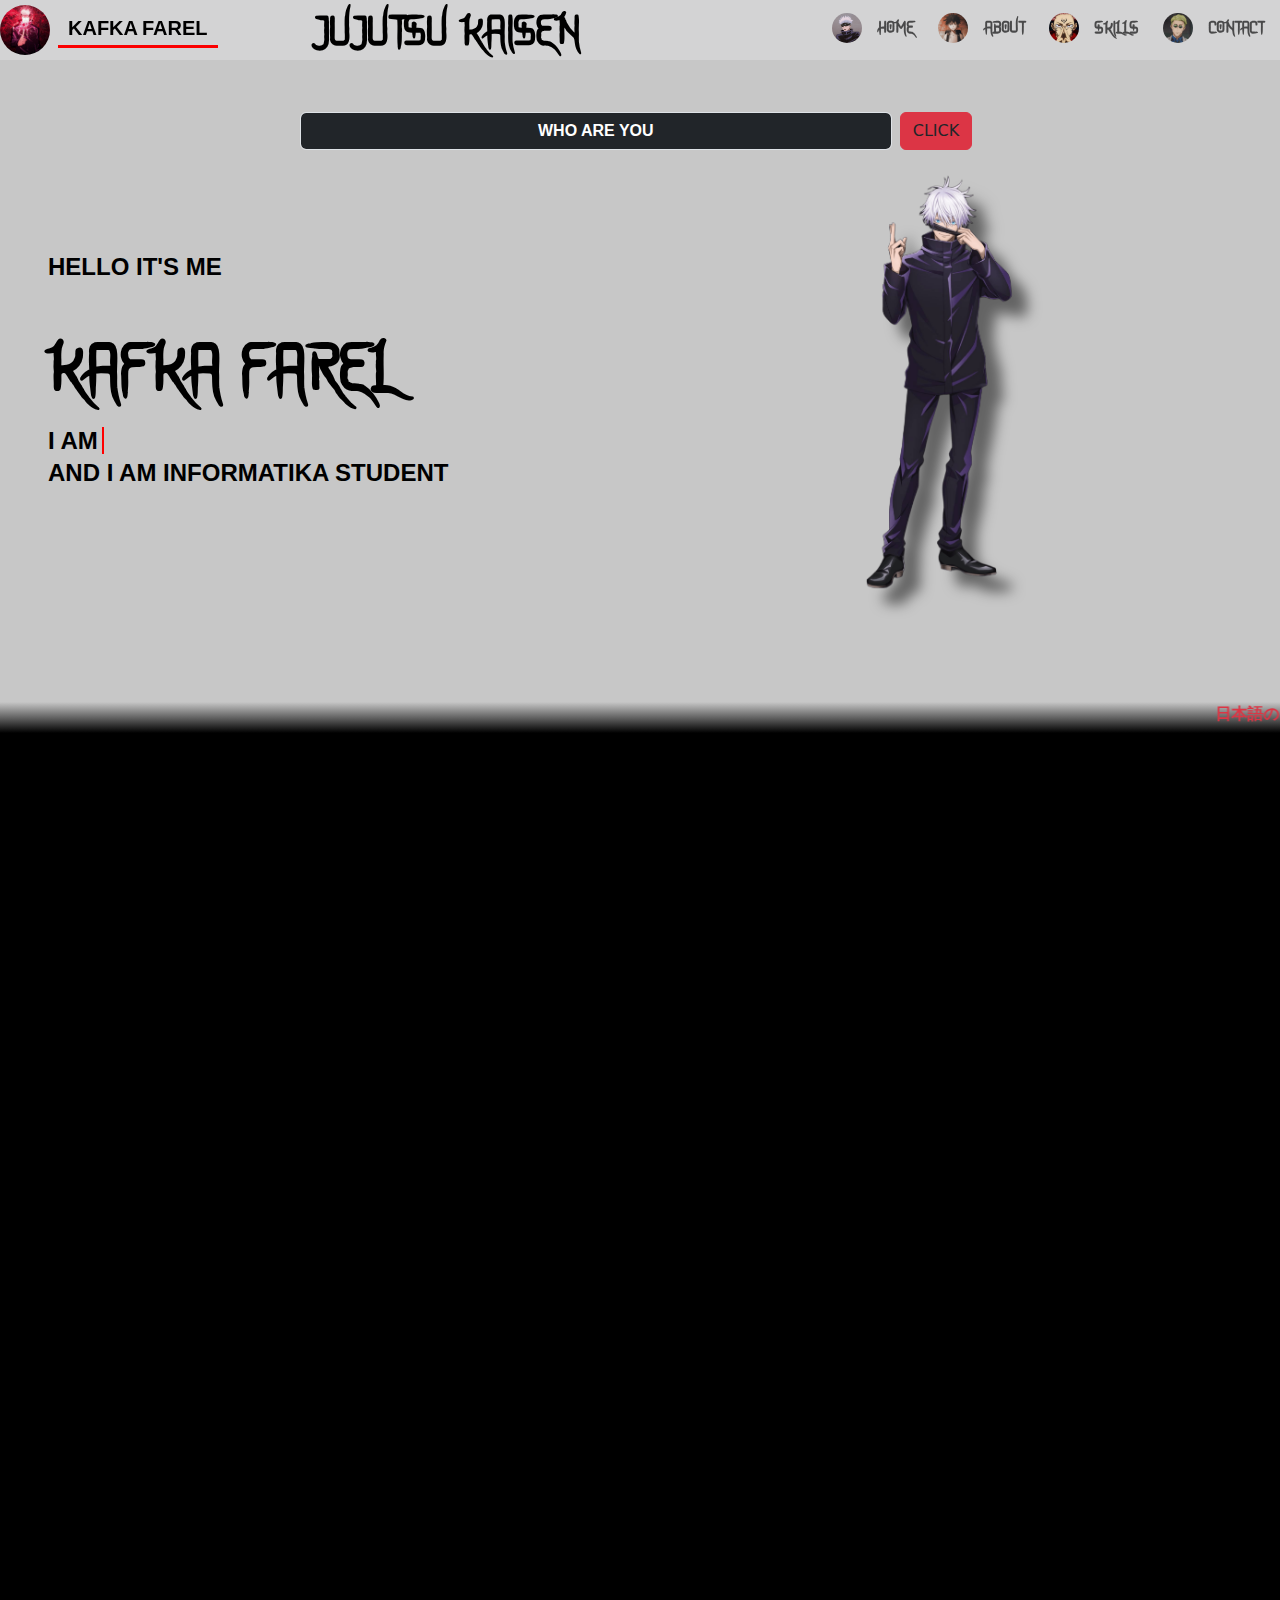
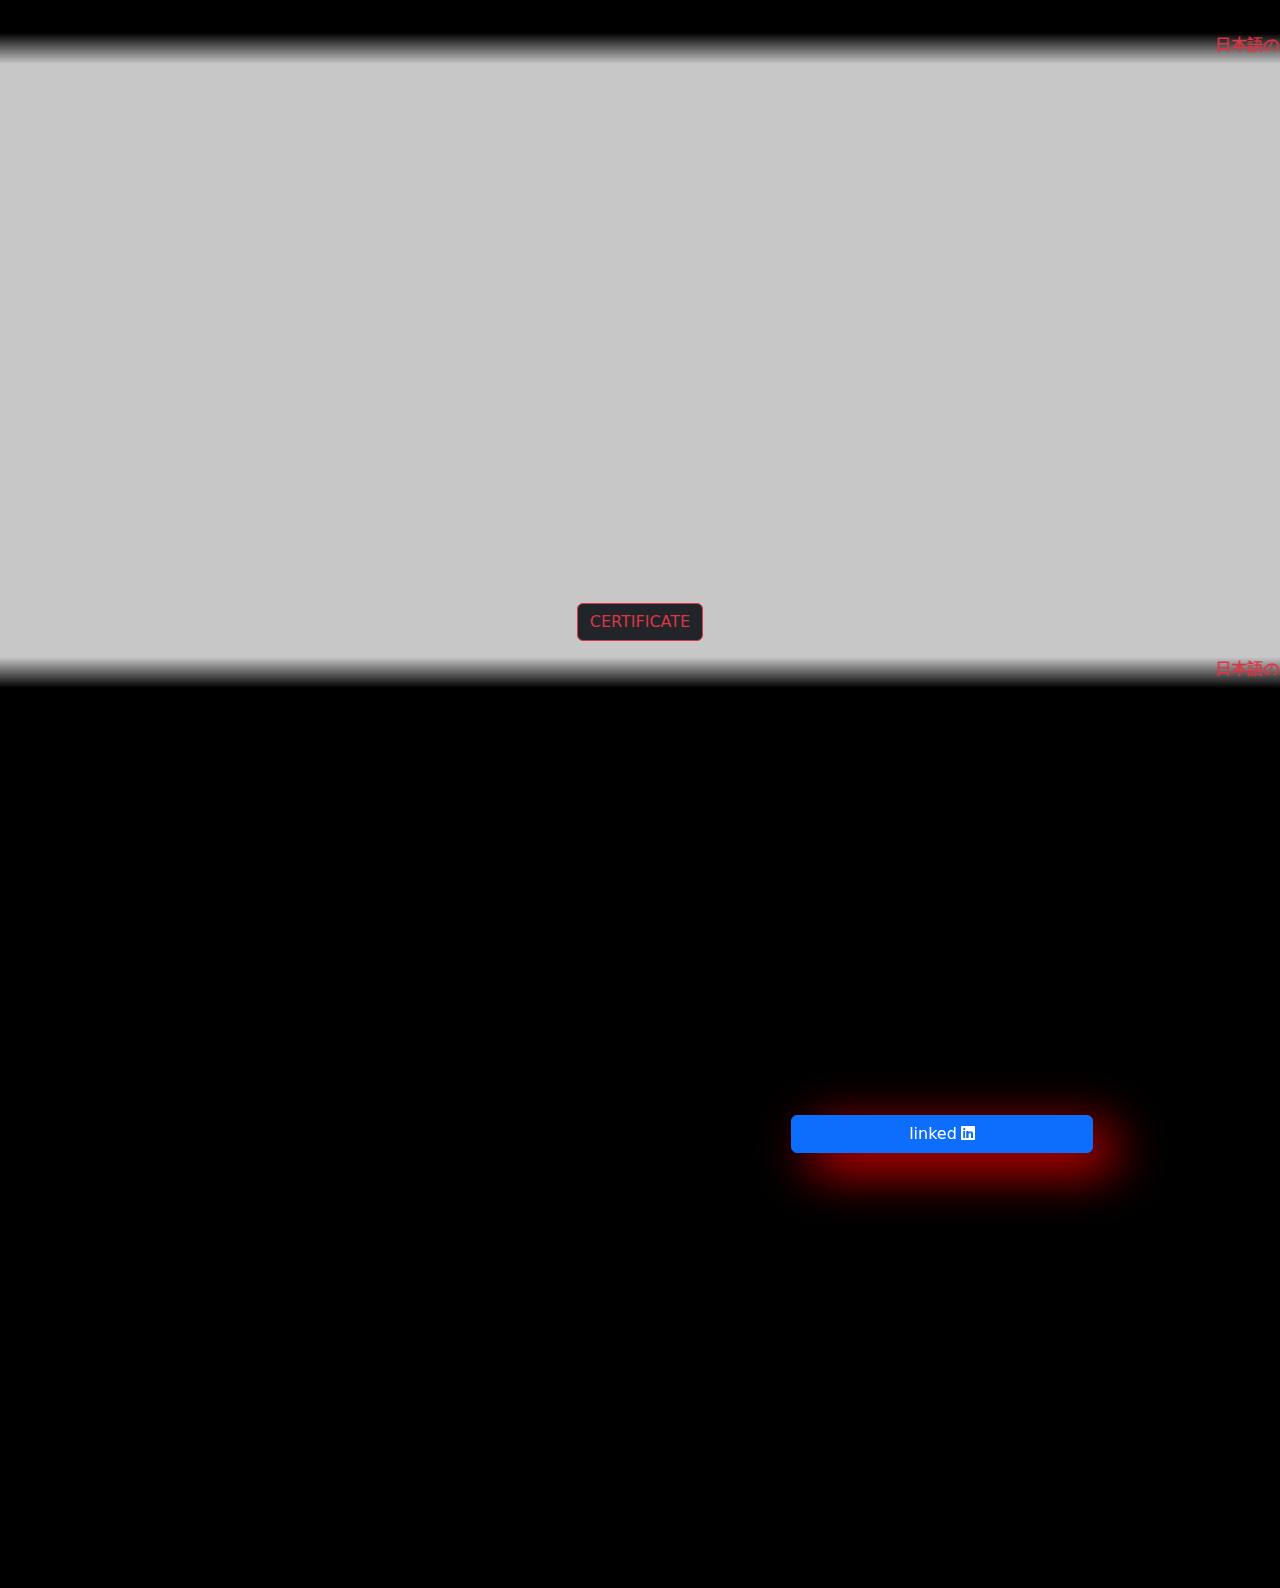
==== commit 3c5065a9: "memperlambat animasi" ====
--- a/index.html
+++ b/index.html
@@ -102,11 +102,11 @@
     <!-- About Section -->
     <div class="container-fluid bg-about text-center justify-content-center d-flex align-items-center" id="about" style="min-height: 100vh">
       <div class="row justify-content-around w-100">
-        <div class="col-10 col-xs-8 col-sm-8 col-md-4 glow-border mb-4" data-aos="fade-right">
+        <div class="col-10 col-xs-8 col-sm-8 col-md-4 glow-border mb-4" data-aos="fade-right" data-aos-delay="500" data-aos-duration="2500">
           <img src="foto1.jpeg" class="rounded img-fluid foto1-image" loading="lazy" alt="Foto 1" />
         </div>
         <div class="col-10 col-xs-8 col-sm-8 col-md-6" id="text">
-          <div style="font-family: jujutsukaisen" data-aos="fade-right" data-aos-delay="500">
+          <div style="font-family: jujutsukaisen" data-aos="fade-right" data-aos-delay="1000" data-aos-duration="3000">
             <span class="fw-bold fs-2 text-me">ABOUT</span>
             <span class="fw-bold fs-2 text-danger">ME</span>
             <p class="text-uppercase mt-2 fw-bold font-monospace text-about text-sm">
@@ -114,7 +114,7 @@
               university. my main expertise as a junior front end developer. for now i live in bandung city. i am the second child of 2 siblings.
             </p>
           </div>
-          <div data-aos="fade-up " data-aos-delay="400">
+          <div data-aos="fade-up " data-aos-delay="600">
             <img src="geto.png" class="img-fluid geto-image" loading="lazy" />
           </div>
         </div>
@@ -133,20 +133,20 @@
     <div class="container-fluid" id="skills" style="min-height: 10vh; background-attachment: fixed">
       <div class="text-center mt-2" data-aos="fade-down" data-aos-delay="500">
         <h1 class="text-nyala fw-bold">
-          <span class="letter letter-1" data-aos="fade-right" data-aos-delay="100">M</span>
-          <span class="letter letter-1" data-aos="fade-right" data-aos-delay="200">Y</span>
-          <span class="letter letter-2 text-span" data-aos="fade-up" data-aos-delay="300">S</span>
-          <span class="letter letter-3" data-aos="fade-left" data-aos-delay="400">K</span>
-          <span class="letter letter-4" data-aos="fade-left" data-aos-delay="500">I</span>
-          <span class="letter letter-4" data-aos="fade-left" data-aos-delay="600">I</span>
-          <span class="letter letter-4" data-aos="fade-left" data-aos-delay="700">L</span>
-          <span class="letter letter-4" data-aos="fade-left" data-aos-delay="800">S</span>
+          <span class="letter letter-1" data-aos="fade-right" data-aos-delay="100" data-aos-duration="2000">M</span>
+          <span class="letter letter-1" data-aos="fade-right" data-aos-delay="200" data-aos-duration="2000">Y</span>
+          <span class="letter letter-2 text-span" data-aos="fade-up" data-aos-delay="300" data-aos-duration="2000">S</span>
+          <span class="letter letter-3" data-aos="fade-left" data-aos-delay="400" data-aos-duration="2000">K</span>
+          <span class="letter letter-4" data-aos="fade-left" data-aos-delay="500" data-aos-duration="2000">I</span>
+          <span class="letter letter-4" data-aos="fade-left" data-aos-delay="600" data-aos-duration="2000">I</span>
+          <span class="letter letter-4" data-aos="fade-left" data-aos-delay="700" data-aos-duration="2000">L</span>
+          <span class="letter letter-4" data-aos="fade-left" data-aos-delay="800" data-aos-duration="2000">S</span>
         </h1>
       </div>
 
       <div class="row d-flex justify-content-center">
         <div class="col-10 col-xs-8 col-sm-8 col-md-6 mt-5">
-          <div id="carouselExample" class="carousel slide bg-transparent glow-card" style="max-width: 18rem; margin: auto" data-aos="zoom-in" data-aos-delay="700">
+          <div id="carouselExample" class="carousel slide bg-transparent glow-card" style="max-width: 18rem; margin: auto" data-aos="zoom-in" data-aos-delay="700" data-aos-duration="2000">
             <div class="carousel-inner skillsection">
               <div class="carousel-item active text-center">
                 <div class="warna border-0 text-center mx-auto" style="width: 100%; max-width: 18rem">
@@ -265,7 +265,7 @@
         <div class="col-10 col-sm-8 col-md-6 d-flex flex-wrap align-items-center justify-content-center mt-5">
           <div class="row mt-4 kotakskill">
             <div class="col-12 col-xs-8 col-sm-12 col-md-6 col-lg-4 mb-4 d-flex justify-content-center">
-              <div class="card border border-danger rounded-5" data-aos="fade-up" data-aos-delay="500">
+              <div class="card border border-danger rounded-5" data-aos="fade-up" data-aos-delay="500" data-aos-duration="2000">
                 <div class="box">
                   <div class="percent">
                     <svg>
@@ -288,7 +288,7 @@
             </div>
 
             <div class="col-12 col-sm-12 col-md-6 col-lg-4 mb-4 d-flex justify-content-center">
-              <div class="card border border-danger rounded-5" data-aos="fade-down" data-aos-delay="800">
+              <div class="card border border-danger rounded-5" data-aos="fade-down" data-aos-delay="800" data-aos-duration="2000">
                 <div class="box">
                   <div class="percent">
                     <svg>
@@ -310,7 +310,7 @@
               </div>
             </div>
             <div class="col-12 col-sm-12 col-md-12 col-lg-4 mb-4 d-flex justify-content-center">
-              <div class="card border border-danger rounded-5" data-aos="fade-up" data-aos-delay="1000">
+              <div class="card border border-danger rounded-5" data-aos="fade-up" data-aos-delay="1000" data-aos-duration="2000">
                 <div class="box">
                   <div class="percent">
                     <svg>
@@ -449,21 +449,21 @@
     <div class="container-fluid bg-about text-center" style="min-height: 100vh; background-attachment: fixed" id="kontak">
       <div class="text-center">
         <h1 class="text-nyala text-light fw-bold">
-          <span class="letter-text letter-1" data-aos="fade-up" data-aos-delay="100">M</span>
-          <span class="letter-text letter-1" data-aos="fade-up" data-aos-delay="200">Y</span>
-          <span class="letter letter-2 text-span" data-aos="fade-up" data-aos-delay="300">C</span>
-          <span class="letter-text letter-3" data-aos="fade-up" data-aos-delay="400">O</span>
-          <span class="letter-text letter-4" data-aos="fade-up" data-aos-delay="500">N</span>
-          <span class="letter-text letter-4" data-aos="fade-up" data-aos-delay="600">T</span>
-          <span class="letter-text letter-4" data-aos="fade-up" data-aos-delay="700">A</span>
-          <span class="letter-text letter-4" data-aos="fade-up" data-aos-delay="800">C</span>
-          <span class="letter-text letter-4" data-aos="fade-up" data-aos-delay="900">T</span>
+          <span class="letter-text letter-1" data-aos="fade-up" data-aos-delay="100" data-aos-duration="2000">M</span>
+          <span class="letter-text letter-1" data-aos="fade-up" data-aos-delay="200" data-aos-duration="2000">Y</span>
+          <span class="letter letter-2 text-span" data-aos="fade-up" data-aos-delay="300" data-aos-duration="2000">C</span>
+          <span class="letter-text letter-3" data-aos="fade-up" data-aos-delay="400" data-aos-duration="2000">O</span>
+          <span class="letter-text letter-4" data-aos="fade-up" data-aos-delay="500" data-aos-duration="2000">N</span>
+          <span class="letter-text letter-4" data-aos="fade-up" data-aos-delay="600" data-aos-duration="2000">T</span>
+          <span class="letter-text letter-4" data-aos="fade-up" data-aos-delay="700" data-aos-duration="2000">A</span>
+          <span class="letter-text letter-4" data-aos="fade-up" data-aos-delay="800" data-aos-duration="2000">C</span>
+          <span class="letter-text letter-4" data-aos="fade-up" data-aos-delay="900" data-aos-duration="2000">T</span>
         </h1>
       </div>
 
       <div class="row d-flex justify-content-center align-items-center w-100 h-100 mt-6">
         <div class="col-10 col-lg-6 col-md-6 col-sm-8 d-flex justify-content-center align-items-center">
-          <div class="w-100" data-aos="fade-down-right" data-aos-delay="900">
+          <div class="w-100" data-aos="fade-down-right" data-aos-delay="900" data-aos-duration="2000">
             <iframe
               src="https://www.google.com/maps/embed?pb=!1m18!1m12!1m3!1d350.1423789939285!2d107.62272302739503!3d-6.841494592933404!2m3!1f0!2f0!3f0!3m2!1i1024!2i768!4f13.1!3m3!1m2!1s0x2e68e0d5eada77e3%3A0xa9e84229aa330076!2sJl.%20Baru%20Laksana%20No.57%2C%20Pagerwangi%2C%20Kec.%20Lembang%2C%20Kabupaten%20Bandung%20Barat%2C%20Jawa%20Barat%2040391!5e0!3m2!1sid!2sid!4v1731908939388!5m2!1sid!2sid"
               style="border: 0; height: 300px"
@@ -475,13 +475,13 @@
           </div>
         </div>
         <div class="col-10 col-lg-6 col-md-6 col-sm-8 mt-3">
-          <div data-aos="fade-right" data-aos-delay="500">
+          <div data-aos="fade-right" data-aos-delay="500" data-aos-duration="2000">
             <a href="https://wa.me/62895342305487" target="_blank" class="btn btn-success btn-custom w-50"> <i class="fab fa-whatsapp me-2"></i>WhatsApp</a>
           </div>
-          <div class="mt-3" data-aos="zoom-out-right" data-aos-delay="800">
+          <div class="mt-3" data-aos="zoom-out-right" data-aos-delay="800" data-aos-duration="2000">
             <a href="https://www.instagram.com/kfkafrl_" target="_blank" class="btn btn-instagram btn-custom w-50"> <i class="fab fa-instagram me-2"></i>Instagram </a>
           </div>
-          <div class="mt-3" data-aos="zoom-out-right" data-aos-delay="1000">
+          <div class="mt-3" data-aos="zoom-out-right" data-aos-delay="1000" data-aos-duration="2000">
             <a href="https://github.com/kafkaaaa28" target="_blank" class="btn btn-dark btn-custom w-50"> <i class="fa-brands fa-github me-2"></i>git-hub</a>
           </div>
           <div class="mt-3">
--- a/main.css
+++ b/main.css
@@ -389,8 +389,8 @@
   }
 }
 .pulsate-bck {
-  -webkit-animation: pulsate-bck 1s ease-in-out infinite both;
-  animation: pulsate-bck 1s ease-in-out infinite both;
+  -webkit-animation: pulsate-bck 2s ease-in-out infinite both;
+  animation: pulsate-bck 2s ease-in-out infinite both;
 }
 
 @-webkit-keyframes pulsate-bck {
